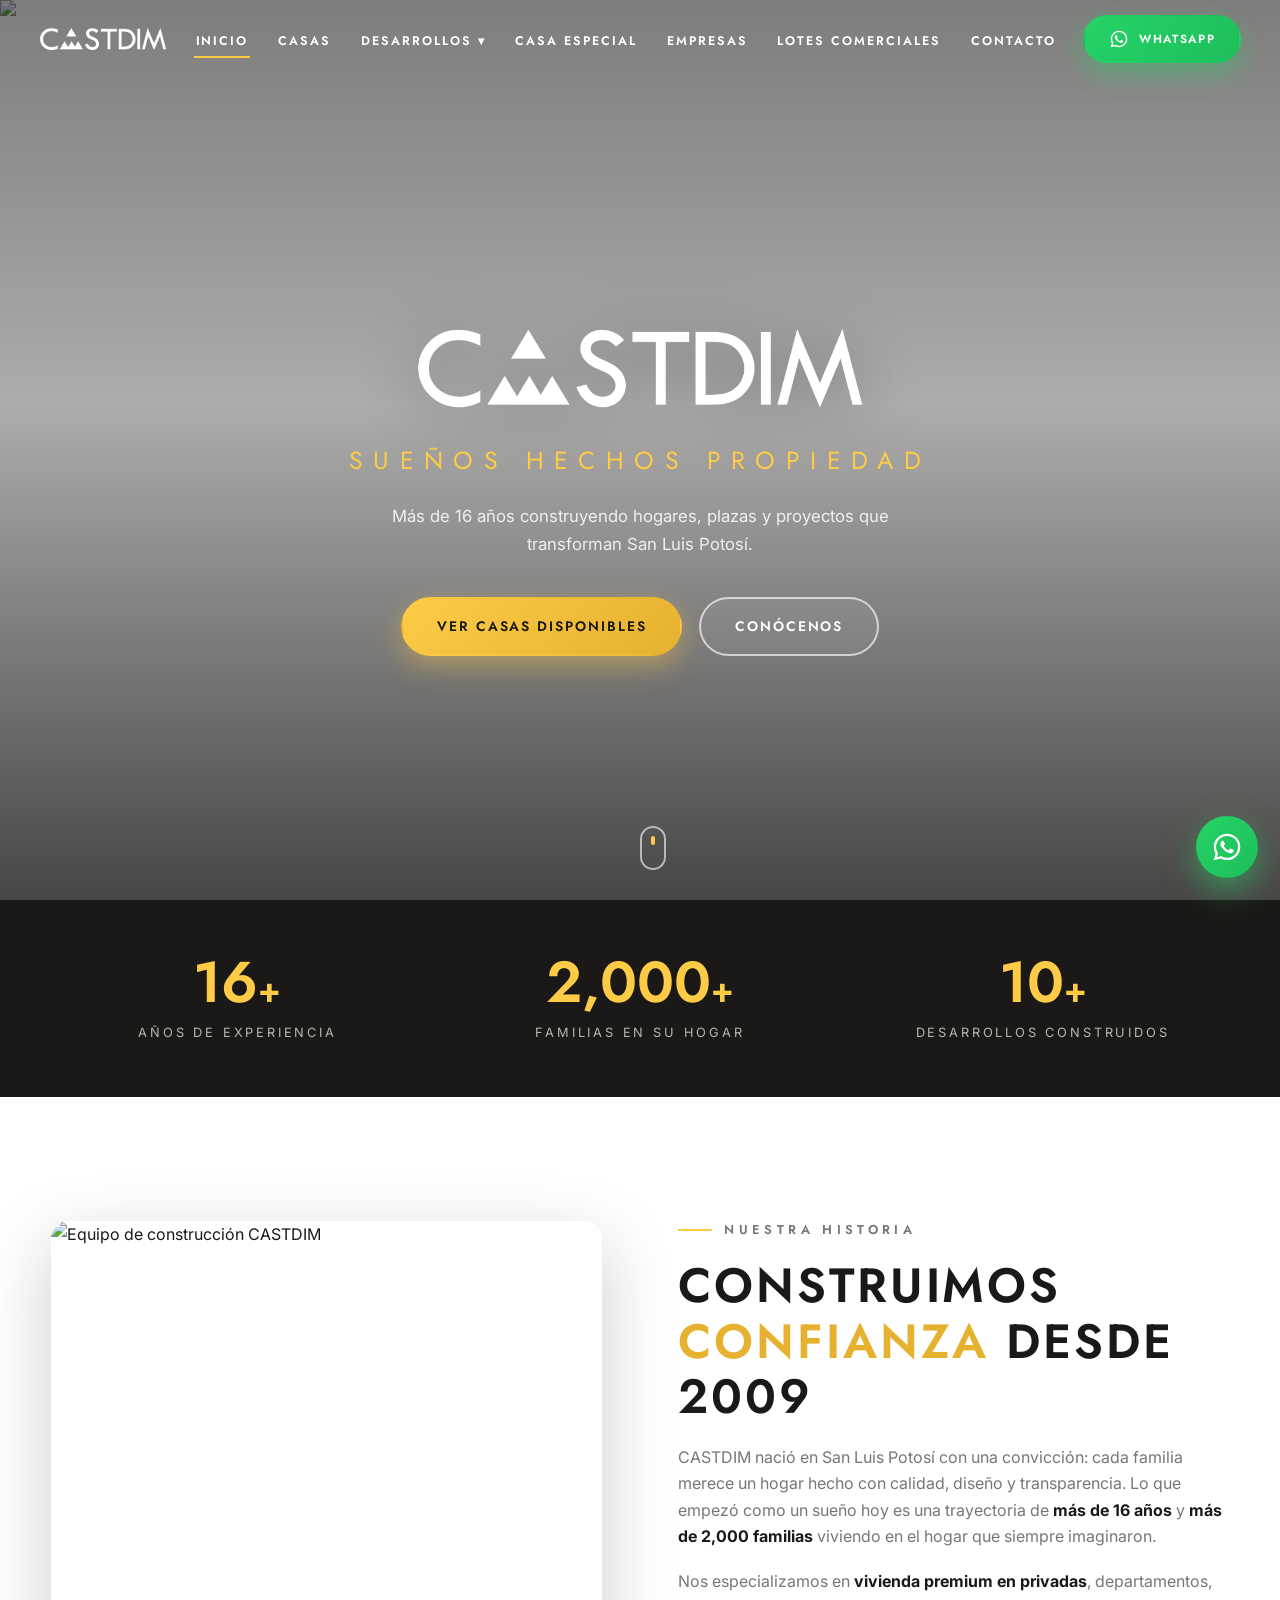
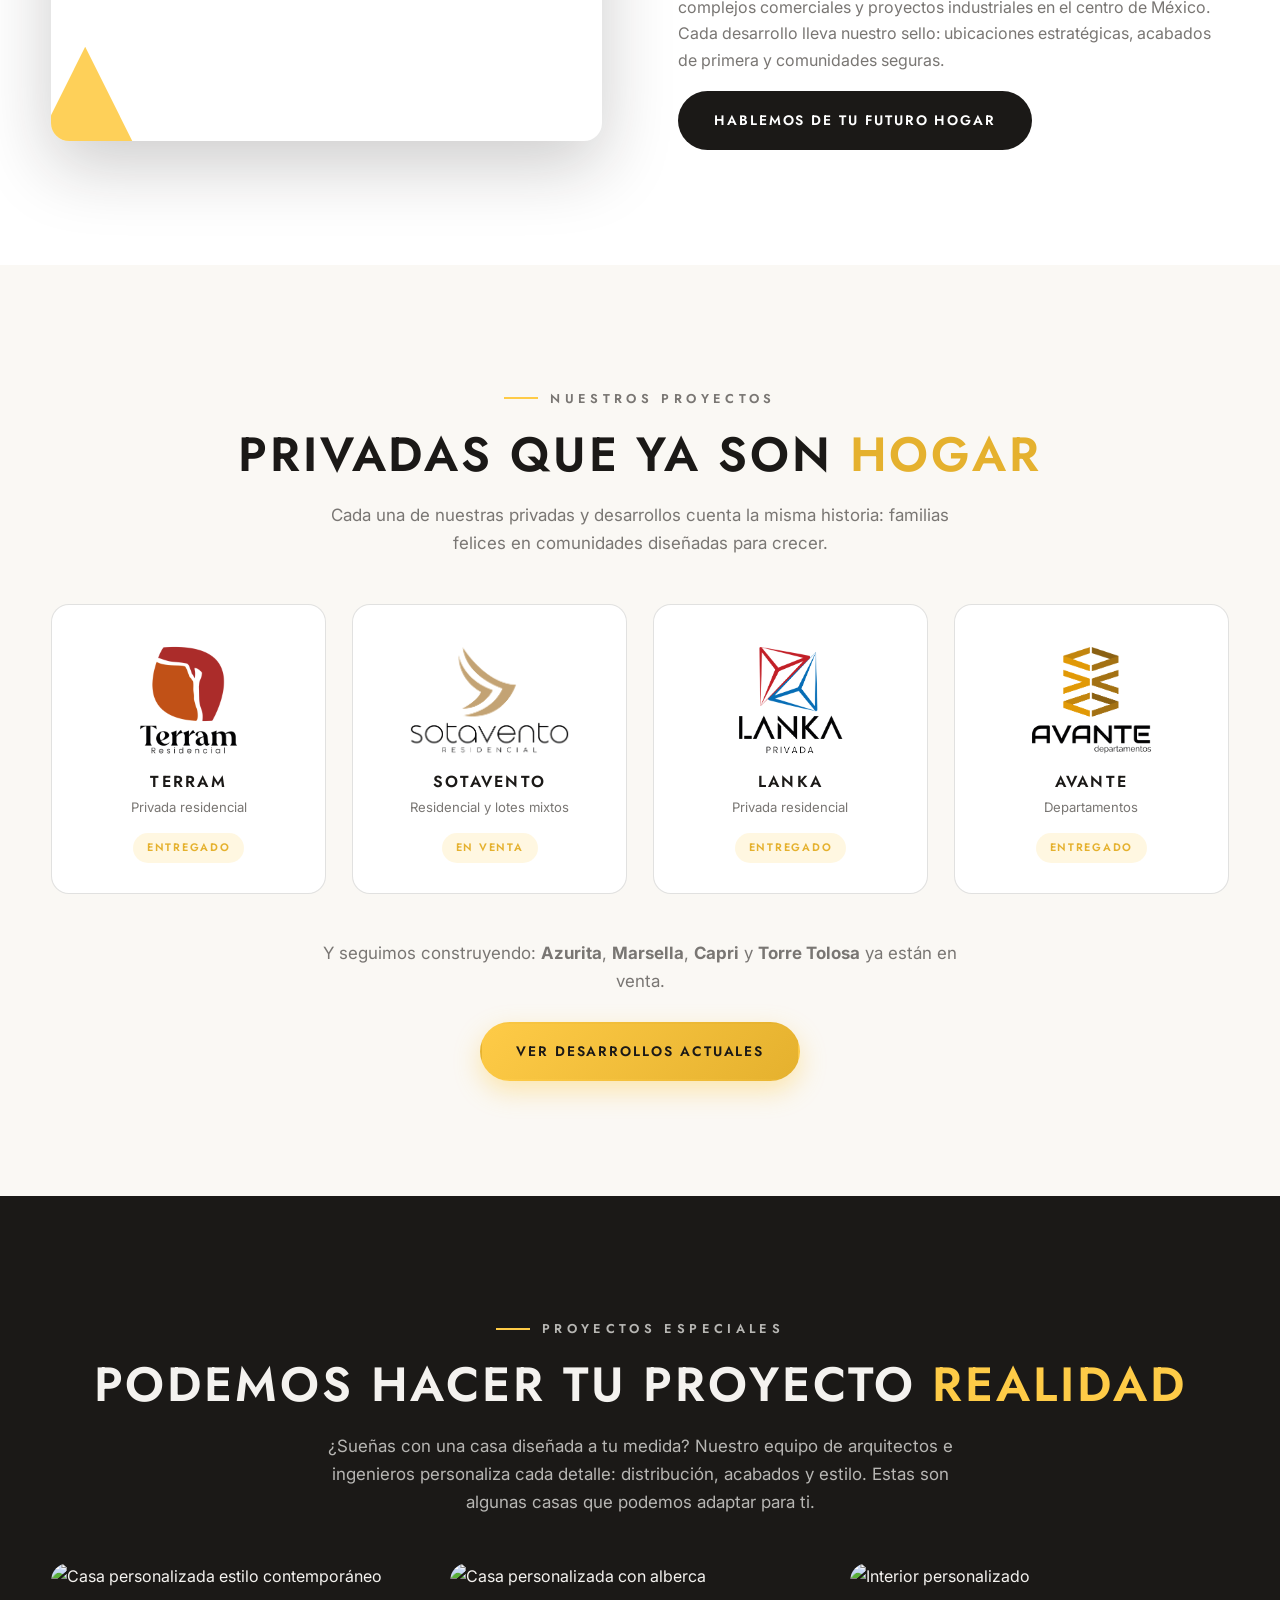
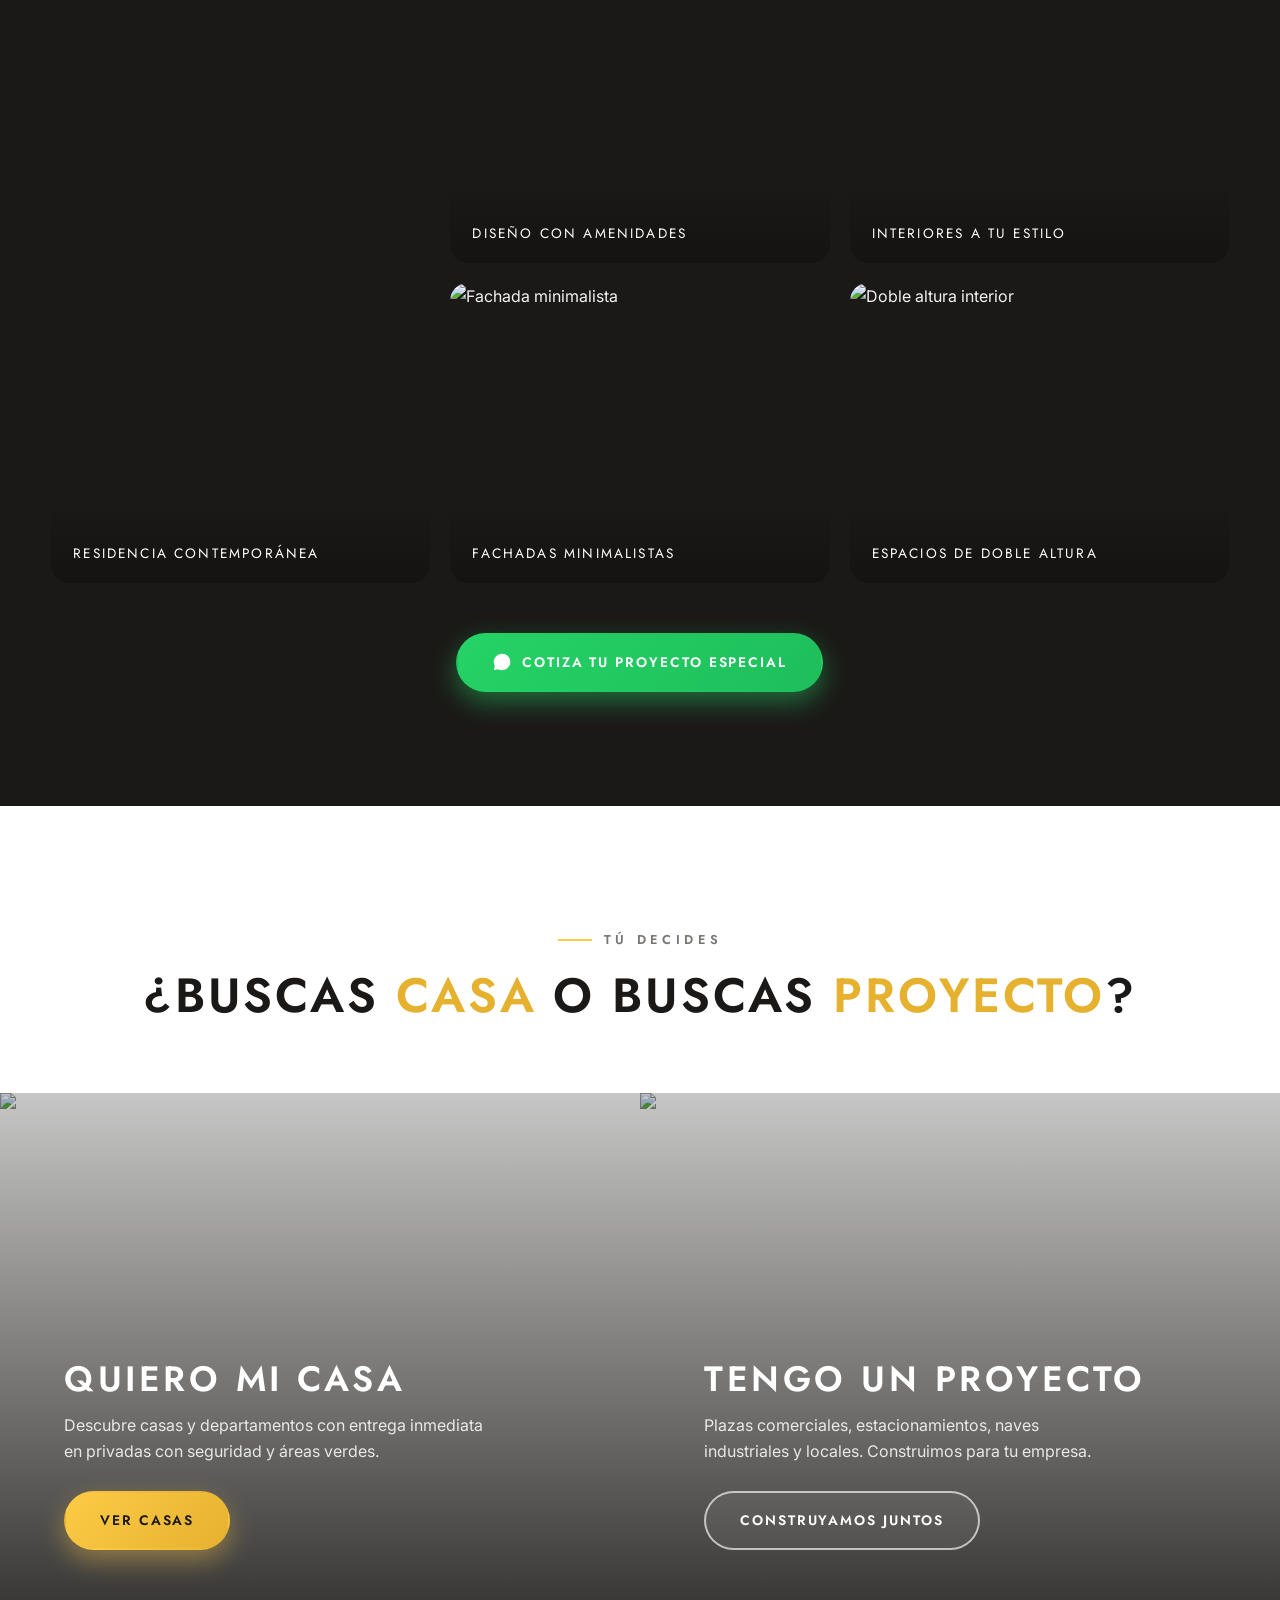
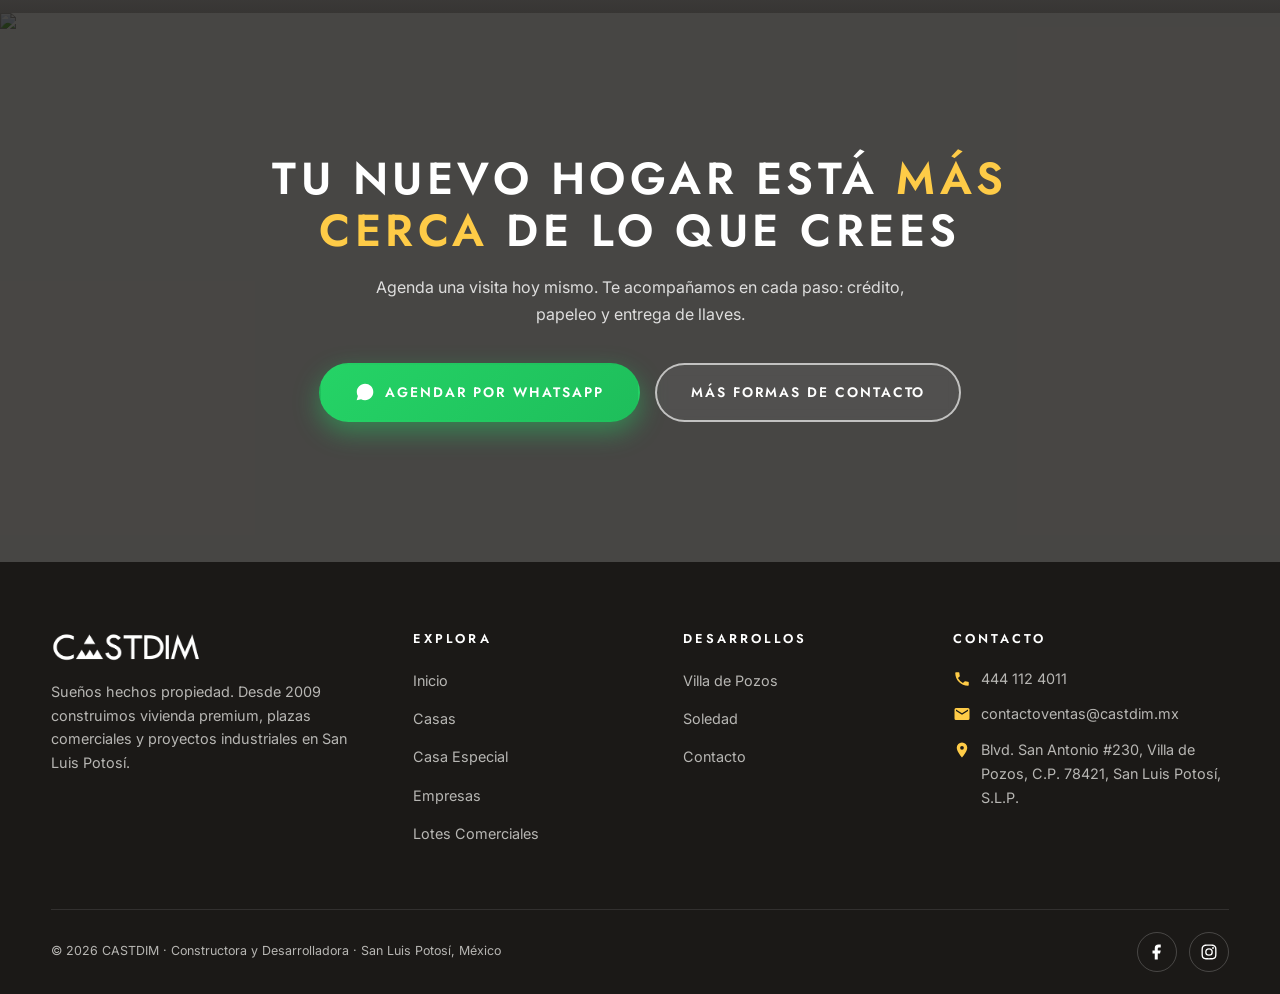
==== index.html @ ad2b8aef "Add files via upload" ====
<!DOCTYPE html>
<html lang="es">
<head>
  <meta charset="UTF-8">
  <meta name="viewport" content="width=device-width, initial-scale=1">
  <title>CASTDIM · Sueños Hechos Propiedad | Constructora en San Luis Potosí</title>
  <meta name="description" content="CASTDIM: constructora y desarrolladora en San Luis Potosí desde 2009. Casas en privada, departamentos, plazas comerciales y proyectos industriales.">
  <link rel="icon" type="image/png" href="img/castdim-icon.png">
  <link rel="preconnect" href="https://fonts.googleapis.com">
  <link rel="preconnect" href="https://fonts.gstatic.com" crossorigin>
  <link href="https://fonts.googleapis.com/css2?family=Jost:wght@400;500;600&family=Inter:wght@400;500;600&display=swap" rel="stylesheet">
  <link rel="stylesheet" href="css/style.css">
</head>
<body data-page="inicio" data-nav="overlay">
  <div id="site-header"></div>

  <!-- ============ HERO ============ -->
  <section class="hero">
    <div class="hero__media">
      <!-- Para usar un video de fondo, sustituye la imagen por:
           <video autoplay muted loop playsinline poster="img/hero.jpg"><source src="img/hero.mp4" type="video/mp4"></video> -->
      <img src="https://images.unsplash.com/photo-1600596542815-ffad4c1539a9?q=80&w=1900&auto=format&fit=crop" alt="Residencia construida por CASTDIM">
    </div>
    <div class="hero__content">
      <img class="hero__logo" src="img/castdim-logo.png" alt="CASTDIM">
      <p class="hero__tag">Sueños hechos propiedad</p>
      <p class="hero__sub">Más de 16 años construyendo hogares, plazas y proyectos que transforman San Luis Potosí.</p>
      <div class="hero__actions">
        <a class="btn btn--gold" href="casas.html">Ver casas disponibles</a>
        <a class="btn btn--ghost" href="#historia">Conócenos</a>
      </div>
    </div>
    <div class="hero__scroll" aria-hidden="true"></div>
  </section>

  <!-- ============ ESTADÍSTICAS ============ -->
  <section class="stats">
    <div class="container stats__grid">
      <div class="stat reveal">
        <div class="stat__num" data-count="16">0<span>+</span></div>
        <div class="stat__label">Años de experiencia</div>
      </div>
      <div class="stat reveal" data-delay="1">
        <div class="stat__num" data-count="2000">0<span>+</span></div>
        <div class="stat__label">Familias en su hogar</div>
      </div>
      <div class="stat reveal" data-delay="2">
        <div class="stat__num" data-count="10">0<span>+</span></div>
        <div class="stat__label">Desarrollos construidos</div>
      </div>
    </div>
  </section>

  <!-- ============ NUESTRA HISTORIA ============ -->
  <section class="section" id="historia">
    <div class="container split">
      <div class="split__media reveal reveal--left">
        <img src="https://images.unsplash.com/photo-1541888946425-d81bb19240f5?q=80&w=1400&auto=format&fit=crop" alt="Equipo de construcción CASTDIM">
      </div>
      <div class="split__body reveal reveal--right">
        <span class="kicker">Nuestra historia</span>
        <h2 class="section-title">Construimos <em>confianza</em> desde 2009</h2>
        <p>CASTDIM nació en San Luis Potosí con una convicción: cada familia merece un hogar hecho con calidad, diseño y transparencia. Lo que empezó como un sueño hoy es una trayectoria de <strong>más de 16 años</strong> y <strong>más de 2,000 familias</strong> viviendo en el hogar que siempre imaginaron.</p>
        <p>Nos especializamos en <strong>vivienda premium en privadas</strong>, departamentos, complejos comerciales y proyectos industriales en el centro de México. Cada desarrollo lleva nuestro sello: ubicaciones estratégicas, acabados de primera y comunidades seguras.</p>
        <a class="btn btn--dark" href="contacto.html">Hablemos de tu futuro hogar</a>
      </div>
    </div>
  </section>

  <!-- ============ NUESTROS PROYECTOS ============ -->
  <section class="section section--cream" id="proyectos">
    <div class="container center">
      <span class="kicker">Nuestros proyectos</span>
      <h2 class="section-title">Privadas que ya son <em>hogar</em></h2>
      <p class="section-lead">Cada una de nuestras privadas y desarrollos cuenta la misma historia: familias felices en comunidades diseñadas para crecer.</p>
      <div class="brands">
        <div class="brand-card reveal">
          <img src="img/terram.png" alt="Terram Residencial">
          <h3>Terram</h3>
          <p>Privada residencial</p>
          <span class="tag">Entregado</span>
        </div>
        <div class="brand-card reveal" data-delay="1">
          <img src="img/sotavento.png" alt="Sotavento Residencial">
          <h3>Sotavento</h3>
          <p>Residencial y lotes mixtos</p>
          <span class="tag">En venta</span>
        </div>
        <div class="brand-card reveal" data-delay="2">
          <img src="img/lanka.png" alt="Lanka Privada">
          <h3>Lanka</h3>
          <p>Privada residencial</p>
          <span class="tag">Entregado</span>
        </div>
        <div class="brand-card reveal" data-delay="3">
          <img src="img/avante.png" alt="Avante Departamentos">
          <h3>Avante</h3>
          <p>Departamentos</p>
          <span class="tag">Entregado</span>
        </div>
      </div>
      <p class="section-lead" style="margin-top:46px; margin-bottom:26px;">Y seguimos construyendo: <strong>Azurita</strong>, <strong>Marsella</strong>, <strong>Capri</strong> y <strong>Torre Tolosa</strong> ya están en venta.</p>
      <a class="btn btn--gold" href="desarrollos-pozos.html">Ver desarrollos actuales</a>
    </div>
  </section>

  <!-- ============ PODEMOS HACER TU PROYECTO REALIDAD ============ -->
  <section class="section section--dark">
    <div class="container">
      <div class="center">
        <span class="kicker">Proyectos especiales</span>
        <h2 class="section-title">Podemos hacer tu proyecto <em>realidad</em></h2>
        <p class="section-lead">¿Sueñas con una casa diseñada a tu medida? Nuestro equipo de arquitectos e ingenieros personaliza cada detalle: distribución, acabados y estilo. Estas son algunas casas que podemos adaptar para ti.</p>
      </div>
      <div class="gallery">
        <figure class="reveal">
          <img src="https://images.unsplash.com/photo-1580587771525-78b9dba3b914?q=80&w=1200&auto=format&fit=crop" alt="Casa personalizada estilo contemporáneo">
          <figcaption>Residencia contemporánea</figcaption>
        </figure>
        <figure class="reveal" data-delay="1">
          <img src="https://images.unsplash.com/photo-1512917774080-9991f1c4c750?q=80&w=1200&auto=format&fit=crop" alt="Casa personalizada con alberca">
          <figcaption>Diseño con amenidades</figcaption>
        </figure>
        <figure class="reveal" data-delay="2">
          <img src="https://images.unsplash.com/photo-1600566753086-00f18fb6b3ea?q=80&w=1200&auto=format&fit=crop" alt="Interior personalizado">
          <figcaption>Interiores a tu estilo</figcaption>
        </figure>
        <figure class="reveal" data-delay="3">
          <img src="https://images.unsplash.com/photo-1600585154526-990dced4db0d?q=80&w=1200&auto=format&fit=crop" alt="Fachada minimalista">
          <figcaption>Fachadas minimalistas</figcaption>
        </figure>
        <figure class="reveal" data-delay="4">
          <img src="https://images.unsplash.com/photo-1600607687939-ce8a6c25118c?q=80&w=1200&auto=format&fit=crop" alt="Doble altura interior">
          <figcaption>Espacios de doble altura</figcaption>
        </figure>
      </div>
      <div class="center" style="margin-top:50px;">
        <a class="btn btn--wa" data-wa="Hola CASTDIM, me interesa una casa personalizada (proyecto especial)."><svg viewBox="0 0 24 24" width="20" height="20" fill="currentColor"><path d="M12.04 2C6.58 2 2.13 6.45 2.13 11.91c0 1.75.46 3.45 1.32 4.95L2 22l5.25-1.38a9.87 9.87 0 0 0 4.79 1.22h.01c5.46 0 9.9-4.45 9.9-9.91 0-2.65-1.03-5.14-2.9-7.01A9.82 9.82 0 0 0 12.04 2z"/></svg> Cotiza tu proyecto especial</a>
      </div>
    </div>
  </section>

  <!-- ============ ¿BUSCAS CASA O BUSCAS PROYECTO? ============ -->
  <section>
    <div class="container center section" style="padding-bottom:50px;">
      <span class="kicker">Tú decides</span>
      <h2 class="section-title">¿Buscas <em>casa</em> o buscas <em>proyecto</em>?</h2>
    </div>
    <div class="choose">
      <a class="choose__panel" href="casas.html">
        <img src="https://images.unsplash.com/photo-1568605114967-8130f3a36994?q=80&w=1400&auto=format&fit=crop" alt="Casa en privada CASTDIM">
        <h3>Quiero mi casa</h3>
        <p>Descubre casas y departamentos con entrega inmediata en privadas con seguridad y áreas verdes.</p>
        <span class="btn btn--gold">Ver casas</span>
      </a>
      <a class="choose__panel" href="empresas.html">
        <img src="https://images.unsplash.com/photo-1504307651254-35680f356dfd?q=80&w=1400&auto=format&fit=crop" alt="Construcción de proyecto comercial">
        <h3>Tengo un proyecto</h3>
        <p>Plazas comerciales, estacionamientos, naves industriales y locales. Construimos para tu empresa.</p>
        <span class="btn btn--ghost">Construyamos juntos</span>
      </a>
    </div>
  </section>

  <!-- ============ CTA FINAL ============ -->
  <section class="cta-band">
    <div class="cta-band__media">
      <img src="https://images.unsplash.com/photo-1600585154340-be6161a56a0c?q=80&w=1900&auto=format&fit=crop" alt="Residencial CASTDIM">
    </div>
    <div class="container">
      <h2>Tu nuevo hogar está <em>más cerca</em> de lo que crees</h2>
      <p>Agenda una visita hoy mismo. Te acompañamos en cada paso: crédito, papeleo y entrega de llaves.</p>
      <div class="btn-row">
        <a class="btn btn--wa" data-wa="Hola CASTDIM, quiero agendar una visita a sus desarrollos."><svg viewBox="0 0 24 24" width="20" height="20" fill="currentColor"><path d="M12.04 2C6.58 2 2.13 6.45 2.13 11.91c0 1.75.46 3.45 1.32 4.95L2 22l5.25-1.38a9.87 9.87 0 0 0 4.79 1.22h.01c5.46 0 9.9-4.45 9.9-9.91 0-2.65-1.03-5.14-2.9-7.01A9.82 9.82 0 0 0 12.04 2z"/></svg> Agendar por WhatsApp</a>
        <a class="btn btn--ghost" href="contacto.html">Más formas de contacto</a>
      </div>
    </div>
  </section>

  <div id="site-footer"></div>
  <script src="js/main.js"></script>
</body>
</html>
---- css/style.css ----
/* ============================================================
   CASTDIM — Sueños hechos propiedad
   Hoja de estilos principal
   Paleta: dorado #fecb47 · plata #b7b6b3 · piedra #797673
   ============================================================ */

:root {
  --gold: #fecb47;
  --gold-dark: #e5b12e;
  --silver: #b7b6b3;
  --stone: #797673;
  --ink: #1b1917;
  --ink-soft: #2a2725;
  --paper: #ffffff;
  --cream: #faf8f4;
  --line: rgba(121, 118, 115, 0.22);
  --wa: #25d366;
  --wa-dark: #1ebe5b;
  --shadow-sm: 0 4px 14px rgba(27, 25, 23, 0.08);
  --shadow-md: 0 14px 40px rgba(27, 25, 23, 0.14);
  --shadow-lg: 0 24px 70px rgba(27, 25, 23, 0.22);
  --radius: 18px;
  --font-display: "Jost", "Segoe UI", sans-serif;
  --font-body: "Inter", "Segoe UI", sans-serif;
  --nav-h: 78px;
}

*, *::before, *::after { box-sizing: border-box; margin: 0; padding: 0; }

html { scroll-behavior: smooth; }

body {
  font-family: var(--font-body);
  color: var(--ink);
  background: var(--paper);
  line-height: 1.65;
  -webkit-font-smoothing: antialiased;
  overflow-x: hidden;
}

img { max-width: 100%; display: block; }
a { color: inherit; text-decoration: none; }
ul { list-style: none; }

h1, h2, h3, h4 {
  font-family: var(--font-display);
  font-weight: 600;
  line-height: 1.15;
  letter-spacing: 0.02em;
}

/* ---------- utilidades ---------- */
.container { width: min(1180px, 92%); margin-inline: auto; }

.section { padding: clamp(70px, 9vw, 120px) 0; }
.section--cream { background: var(--cream); }
.section--dark { background: var(--ink); color: #f4f2ef; }

.kicker {
  display: inline-flex;
  align-items: center;
  gap: 12px;
  font-family: var(--font-display);
  font-size: 0.8rem;
  font-weight: 600;
  letter-spacing: 0.34em;
  text-transform: uppercase;
  color: var(--stone);
  margin-bottom: 18px;
}
.kicker::before {
  content: "";
  width: 34px; height: 2px;
  background: var(--gold);
}
.section--dark .kicker { color: var(--silver); }

.section-title {
  font-size: clamp(1.9rem, 4.2vw, 3rem);
  text-transform: uppercase;
  letter-spacing: 0.06em;
  margin-bottom: 20px;
}
.section-title em {
  font-style: normal;
  color: var(--gold-dark);
}
.section--dark .section-title em { color: var(--gold); }

.section-lead {
  max-width: 640px;
  color: var(--stone);
  font-size: 1.06rem;
  margin-bottom: 46px;
}
.section--dark .section-lead { color: var(--silver); }

.center { text-align: center; }
.center .section-lead, .center .kicker { margin-inline: auto; }

/* ---------- botones ---------- */
.btn {
  display: inline-flex;
  align-items: center;
  justify-content: center;
  gap: 10px;
  font-family: var(--font-display);
  font-weight: 600;
  font-size: 0.86rem;
  letter-spacing: 0.14em;
  text-transform: uppercase;
  padding: 16px 34px;
  border-radius: 999px;
  border: 2px solid transparent;
  cursor: pointer;
  transition: transform 0.3s ease, box-shadow 0.3s ease, background 0.3s ease, color 0.3s ease;
  will-change: transform;
}
.btn:hover { transform: translateY(-3px); }
.btn:active { transform: translateY(-1px) scale(0.98); }

.btn--gold {
  background: linear-gradient(135deg, var(--gold), var(--gold-dark));
  color: var(--ink);
  box-shadow: 0 10px 26px rgba(254, 203, 71, 0.4);
}
.btn--gold:hover { box-shadow: 0 16px 34px rgba(254, 203, 71, 0.55); }

.btn--ghost {
  border-color: rgba(255, 255, 255, 0.65);
  color: #fff;
  background: rgba(255, 255, 255, 0.06);
  backdrop-filter: blur(6px);
}
.btn--ghost:hover { background: #fff; color: var(--ink); }

.btn--dark {
  background: var(--ink);
  color: #fff;
}
.btn--dark:hover { background: var(--ink-soft); box-shadow: var(--shadow-md); }

.btn--wa {
  background: linear-gradient(135deg, var(--wa), var(--wa-dark));
  color: #fff;
  box-shadow: 0 10px 26px rgba(37, 211, 102, 0.45);
}
.btn--wa:hover { box-shadow: 0 16px 36px rgba(37, 211, 102, 0.6); }
.btn--wa svg { width: 20px; height: 20px; fill: currentColor; }

/* ---------- navegación ---------- */
.nav {
  position: fixed;
  inset: 0 0 auto 0;
  z-index: 100;
  height: var(--nav-h);
  display: flex;
  align-items: center;
  transition: background 0.4s ease, box-shadow 0.4s ease;
}
.nav--solid {
  background: rgba(255, 255, 255, 0.94);
  backdrop-filter: blur(14px);
  box-shadow: 0 2px 24px rgba(27, 25, 23, 0.1);
}
.nav__inner {
  width: min(1280px, 94%);
  margin-inline: auto;
  display: flex;
  align-items: center;
  justify-content: space-between;
  gap: 20px;
}
.nav__logo img { height: 26px; width: auto; transition: filter 0.4s ease; }
.nav--overlay:not(.nav--solid) .nav__logo img { filter: brightness(0) invert(1); }

.nav__links {
  display: flex;
  align-items: center;
  gap: clamp(14px, 2vw, 30px);
}
.nav__links > li { position: relative; }
.nav__links a.nav__link {
  font-family: var(--font-display);
  font-size: 0.78rem;
  font-weight: 600;
  letter-spacing: 0.16em;
  text-transform: uppercase;
  color: var(--ink);
  padding: 8px 2px;
  position: relative;
  white-space: nowrap;
}
.nav--overlay:not(.nav--solid) .nav__links a.nav__link { color: #fff; }
.nav__links a.nav__link::after {
  content: "";
  position: absolute;
  left: 0; bottom: 0;
  width: 100%; height: 2px;
  background: var(--gold);
  transform: scaleX(0);
  transform-origin: left;
  transition: transform 0.3s ease;
}
.nav__links a.nav__link:hover::after,
.nav__links a.nav__link.is-active::after { transform: scaleX(1); }

/* dropdown desarrollos */
.nav__drop {
  position: absolute;
  top: calc(100% + 14px);
  left: 50%;
  transform: translate(-50%, 8px);
  min-width: 230px;
  background: #fff;
  border-radius: 14px;
  box-shadow: var(--shadow-md);
  padding: 10px;
  opacity: 0;
  visibility: hidden;
  transition: all 0.28s ease;
}
.nav__links li:hover .nav__drop,
.nav__links li:focus-within .nav__drop {
  opacity: 1;
  visibility: visible;
  transform: translate(-50%, 0);
}
.nav__drop a {
  display: block;
  padding: 12px 16px;
  border-radius: 10px;
  font-size: 0.8rem;
  font-family: var(--font-display);
  font-weight: 600;
  letter-spacing: 0.1em;
  text-transform: uppercase;
  color: var(--ink) !important;
  transition: background 0.2s ease;
}
.nav__drop a:hover { background: var(--cream); color: var(--gold-dark) !important; }

/* extras del menú móvil (ícono y mensaje): ocultos en escritorio */
.nav__menu-extra { display: none; }

.nav__cta { flex-shrink: 0; }
.nav__cta .btn { padding: 12px 24px; font-size: 0.74rem; }

/* hamburguesa */
.nav__burger {
  display: none;
  width: 44px; height: 44px;
  background: none;
  border: 0;
  cursor: pointer;
  flex-direction: column;
  align-items: center;
  justify-content: center;
  gap: 6px;
  z-index: 110;
}
.nav__burger span {
  width: 26px; height: 2.5px;
  background: var(--ink);
  border-radius: 2px;
  transition: transform 0.35s ease, opacity 0.35s ease, background 0.35s ease;
}
.nav--overlay:not(.nav--solid) .nav__burger span { background: #fff; }
body.menu-open .nav__burger span { background: var(--ink) !important; }
body.menu-open .nav__burger span:nth-child(1) { transform: translateY(8.5px) rotate(45deg); }
body.menu-open .nav__burger span:nth-child(2) { opacity: 0; }
body.menu-open .nav__burger span:nth-child(3) { transform: translateY(-8.5px) rotate(-45deg); }

/* ---------- hero ---------- */
.hero {
  position: relative;
  min-height: 100svh;
  display: flex;
  align-items: center;
  justify-content: center;
  text-align: center;
  color: #fff;
  overflow: hidden;
  isolation: isolate;
}
.hero__media {
  position: absolute;
  inset: 0;
  z-index: -2;
}
.hero__media img, .hero__media video {
  width: 100%; height: 100%;
  object-fit: cover;
  animation: heroZoom 18s ease-out forwards;
}
@keyframes heroZoom {
  from { transform: scale(1.12); }
  to { transform: scale(1); }
}
.hero::after {
  content: "";
  position: absolute;
  inset: 0;
  z-index: -1;
  background: linear-gradient(180deg, rgba(20, 18, 16, 0.55) 0%, rgba(20, 18, 16, 0.35) 45%, rgba(20, 18, 16, 0.78) 100%);
}
.hero__content { width: min(860px, 92%); padding-top: var(--nav-h); }
.hero__logo {
  height: clamp(52px, 8vw, 92px);
  width: auto;
  margin: 0 auto 26px;
  filter: brightness(0) invert(1) drop-shadow(0 6px 30px rgba(0,0,0,0.35));
  opacity: 0;
  animation: riseIn 1.1s ease 0.2s forwards;
}
.hero__tag {
  font-family: var(--font-display);
  font-weight: 400;
  font-size: clamp(1.05rem, 2.4vw, 1.55rem);
  letter-spacing: 0.42em;
  text-transform: uppercase;
  color: var(--gold);
  opacity: 0;
  animation: riseIn 1.1s ease 0.55s forwards;
}
.hero__sub {
  margin: 22px auto 38px;
  max-width: 560px;
  color: rgba(255, 255, 255, 0.86);
  font-size: 1.05rem;
  opacity: 0;
  animation: riseIn 1.1s ease 0.85s forwards;
}
.hero__actions {
  display: flex;
  gap: 16px;
  justify-content: center;
  flex-wrap: wrap;
  opacity: 0;
  animation: riseIn 1.1s ease 1.1s forwards;
}
@keyframes riseIn {
  from { opacity: 0; transform: translateY(34px); }
  to { opacity: 1; transform: translateY(0); }
}
.hero__scroll {
  position: absolute;
  bottom: 30px; left: 50%;
  transform: translateX(-50%);
  width: 26px; height: 44px;
  border: 2px solid rgba(255, 255, 255, 0.6);
  border-radius: 20px;
  opacity: 0;
  animation: riseIn 1s ease 1.6s forwards;
}
.hero__scroll::before {
  content: "";
  position: absolute;
  top: 8px; left: 50%;
  width: 4px; height: 9px;
  margin-left: -2px;
  border-radius: 4px;
  background: var(--gold);
  animation: scrollDot 1.8s ease-in-out infinite;
}
@keyframes scrollDot {
  0% { transform: translateY(0); opacity: 1; }
  70% { transform: translateY(14px); opacity: 0; }
  100% { transform: translateY(0); opacity: 0; }
}

/* hero interior (páginas secundarias) */
.page-hero {
  position: relative;
  min-height: clamp(380px, 52vh, 520px);
  display: flex;
  align-items: flex-end;
  color: #fff;
  isolation: isolate;
  padding-bottom: 60px;
}
.page-hero__media { position: absolute; inset: 0; z-index: -2; }
.page-hero__media img { width: 100%; height: 100%; object-fit: cover; }
.page-hero::after {
  content: "";
  position: absolute; inset: 0; z-index: -1;
  background: linear-gradient(180deg, rgba(20,18,16,0.5), rgba(20,18,16,0.82));
}
.page-hero h1 {
  font-size: clamp(2rem, 5vw, 3.4rem);
  text-transform: uppercase;
  letter-spacing: 0.08em;
}
.page-hero p { color: rgba(255,255,255,0.85); max-width: 620px; margin-top: 12px; }
.page-hero .kicker { color: var(--gold); }
.page-hero .kicker::before { background: var(--gold); }

/* ---------- franja de estadísticas ---------- */
.stats {
  background: var(--ink);
  color: #fff;
  padding: 54px 0;
}
.stats__grid {
  display: grid;
  grid-template-columns: repeat(3, 1fr);
  gap: 30px;
  text-align: center;
}
.stat__num {
  font-family: var(--font-display);
  font-size: clamp(2.4rem, 5vw, 3.6rem);
  font-weight: 600;
  color: var(--gold);
  line-height: 1;
}
.stat__num span { font-size: 0.6em; }
.stat__label {
  margin-top: 10px;
  font-size: 0.8rem;
  letter-spacing: 0.22em;
  text-transform: uppercase;
  color: var(--silver);
}

/* ---------- historia ---------- */
.split {
  display: grid;
  grid-template-columns: 1fr 1fr;
  gap: clamp(36px, 6vw, 80px);
  align-items: center;
}
.split__media {
  position: relative;
  border-radius: var(--radius);
  overflow: hidden;
  box-shadow: var(--shadow-lg);
}
.split__media img {
  width: 100%;
  height: clamp(340px, 46vw, 520px);
  object-fit: cover;
  transition: transform 0.8s ease;
}
.split__media:hover img { transform: scale(1.05); }
.split__media::after {
  content: "";
  position: absolute;
  inset: auto auto -26px -26px;
  width: 120px; height: 120px;
  background: var(--gold);
  clip-path: polygon(50% 0, 100% 100%, 0 100%);
  opacity: 0.9;
}
.split__body p { color: var(--stone); margin-bottom: 18px; }
.split__body strong { color: var(--ink); }

/* ---------- proyectos (logos privadas) ---------- */
.brands {
  display: grid;
  grid-template-columns: repeat(4, 1fr);
  gap: 26px;
}
.brand-card {
  background: #fff;
  border: 1px solid var(--line);
  border-radius: var(--radius);
  padding: 40px 26px 30px;
  text-align: center;
  transition: transform 0.4s ease, box-shadow 0.4s ease, border-color 0.4s ease;
}
.brand-card:hover {
  transform: translateY(-10px);
  box-shadow: var(--shadow-md);
  border-color: var(--gold);
}
.brand-card img {
  height: 110px;
  width: auto;
  margin: 0 auto 18px;
  object-fit: contain;
}
.brand-card h3 { font-size: 1rem; letter-spacing: 0.14em; text-transform: uppercase; }
.brand-card p { font-size: 0.82rem; color: var(--stone); margin-top: 6px; }
.brand-card .tag {
  display: inline-block;
  margin-top: 14px;
  font-size: 0.68rem;
  font-family: var(--font-display);
  font-weight: 600;
  letter-spacing: 0.16em;
  text-transform: uppercase;
  color: var(--gold-dark);
  background: rgba(254, 203, 71, 0.16);
  border-radius: 999px;
  padding: 6px 14px;
}

/* ---------- tarjetas de propiedades ---------- */
.cards {
  display: grid;
  grid-template-columns: repeat(auto-fit, minmax(300px, 1fr));
  gap: 30px;
}
.card {
  background: #fff;
  border-radius: var(--radius);
  overflow: hidden;
  box-shadow: var(--shadow-sm);
  display: flex;
  flex-direction: column;
  transition: transform 0.45s ease, box-shadow 0.45s ease;
}
.card:hover { transform: translateY(-10px); box-shadow: var(--shadow-lg); }
.card__media {
  position: relative;
  height: 250px;
  overflow: hidden;
}
.card__media img {
  width: 100%; height: 100%;
  object-fit: cover;
  transition: transform 0.7s ease;
}
.card:hover .card__media img { transform: scale(1.09); }
.card__badge {
  position: absolute;
  top: 16px; left: 16px;
  background: var(--gold);
  color: var(--ink);
  font-family: var(--font-display);
  font-size: 0.68rem;
  font-weight: 600;
  letter-spacing: 0.14em;
  text-transform: uppercase;
  padding: 8px 16px;
  border-radius: 999px;
  box-shadow: 0 6px 18px rgba(0,0,0,0.25);
}
.card__badge--dark { background: var(--ink); color: var(--gold); }
.card__body { padding: 28px 26px 30px; display: flex; flex-direction: column; flex: 1; }
.card__body h3 {
  font-size: 1.3rem;
  text-transform: uppercase;
  letter-spacing: 0.08em;
}
.card__loc {
  font-size: 0.82rem;
  color: var(--stone);
  margin: 4px 0 16px;
  display: flex;
  align-items: center;
  gap: 6px;
}
.card__specs {
  display: flex;
  flex-wrap: wrap;
  gap: 10px 18px;
  padding: 14px 0;
  border-top: 1px solid var(--line);
  border-bottom: 1px solid var(--line);
  font-size: 0.84rem;
  color: var(--ink-soft);
}
.card__specs span { display: inline-flex; align-items: center; gap: 7px; }
.card__specs svg { width: 17px; height: 17px; fill: var(--gold-dark); flex-shrink: 0; }
.card__price {
  margin: 18px 0 6px;
  font-family: var(--font-display);
  font-size: 1.55rem;
  font-weight: 600;
}
.card__price s {
  font-size: 0.62em;
  color: var(--stone);
  font-weight: 400;
  margin-right: 10px;
}
.card__body .btn { margin-top: auto; width: 100%; }
.card__body p.card__desc { color: var(--stone); font-size: 0.92rem; margin-bottom: 18px; }

/* ---------- CTA split (¿buscas casa o proyecto?) ---------- */
.choose {
  display: grid;
  grid-template-columns: 1fr 1fr;
  min-height: 520px;
}
.choose__panel {
  position: relative;
  display: flex;
  flex-direction: column;
  justify-content: flex-end;
  padding: clamp(36px, 5vw, 64px);
  color: #fff;
  isolation: isolate;
  overflow: hidden;
}
.choose__panel img {
  position: absolute; inset: 0;
  width: 100%; height: 100%;
  object-fit: cover;
  z-index: -2;
  transition: transform 0.9s ease;
}
.choose__panel::after {
  content: "";
  position: absolute; inset: 0; z-index: -1;
  background: linear-gradient(180deg, rgba(20,18,16,0.24), rgba(20,18,16,0.85));
  transition: background 0.5s ease;
}
.choose__panel:hover img { transform: scale(1.06); }
.choose__panel h3 {
  font-size: clamp(1.5rem, 3vw, 2.2rem);
  text-transform: uppercase;
  letter-spacing: 0.1em;
  margin-bottom: 12px;
}
.choose__panel p { color: rgba(255,255,255,0.85); max-width: 420px; margin-bottom: 26px; }
.choose__panel .btn { align-self: flex-start; }

/* ---------- proceso (casa especial / empresas) ---------- */
.steps {
  display: grid;
  grid-template-columns: repeat(4, 1fr);
  gap: 26px;
  counter-reset: step;
}
.step {
  position: relative;
  background: #fff;
  border-radius: var(--radius);
  border: 1px solid var(--line);
  padding: 46px 26px 32px;
  transition: transform 0.4s ease, box-shadow 0.4s ease;
}
.step:hover { transform: translateY(-8px); box-shadow: var(--shadow-md); }
.step::before {
  counter-increment: step;
  content: counter(step, decimal-leading-zero);
  position: absolute;
  top: -22px; left: 24px;
  font-family: var(--font-display);
  font-size: 1.2rem;
  font-weight: 600;
  color: var(--ink);
  background: var(--gold);
  width: 46px; height: 46px;
  border-radius: 50%;
  display: grid;
  place-items: center;
  box-shadow: 0 8px 20px rgba(254,203,71,0.5);
}
.step h3 { font-size: 1.02rem; text-transform: uppercase; letter-spacing: 0.1em; margin-bottom: 10px; }
.step p { font-size: 0.9rem; color: var(--stone); }

.section--dark .step { background: var(--ink-soft); border-color: rgba(255,255,255,0.08); }
.section--dark .step h3 { color: #fff; }
.section--dark .step p { color: var(--silver); }

/* ---------- galería ---------- */
.gallery {
  display: grid;
  grid-template-columns: repeat(3, 1fr);
  gap: 20px;
}
.gallery figure {
  position: relative;
  border-radius: var(--radius);
  overflow: hidden;
  height: 300px;
}
.gallery figure:nth-child(1) { grid-row: span 2; height: 620px; }
.gallery img {
  width: 100%; height: 100%;
  object-fit: cover;
  transition: transform 0.7s ease;
}
.gallery figure:hover img { transform: scale(1.08); }
.gallery figcaption {
  position: absolute;
  inset: auto 0 0 0;
  padding: 40px 22px 18px;
  background: linear-gradient(transparent, rgba(20,18,16,0.85));
  color: #fff;
  font-family: var(--font-display);
  font-size: 0.85rem;
  letter-spacing: 0.16em;
  text-transform: uppercase;
}

/* ---------- banda CTA ---------- */
.cta-band {
  position: relative;
  isolation: isolate;
  color: #fff;
  text-align: center;
  padding: clamp(80px, 11vw, 140px) 0;
}
.cta-band__media { position: absolute; inset: 0; z-index: -2; }
.cta-band__media img { width: 100%; height: 100%; object-fit: cover; }
.cta-band::after {
  content: "";
  position: absolute; inset: 0; z-index: -1;
  background: rgba(20, 18, 16, 0.78);
}
.cta-band h2 {
  font-size: clamp(1.8rem, 4vw, 2.8rem);
  text-transform: uppercase;
  letter-spacing: 0.1em;
  max-width: 780px;
  margin: 0 auto 18px;
}
.cta-band h2 em { font-style: normal; color: var(--gold); }
.cta-band p { color: rgba(255,255,255,0.82); max-width: 560px; margin: 0 auto 36px; }
.cta-band .btn-row { display: flex; gap: 16px; justify-content: center; flex-wrap: wrap; }

/* ---------- listas de beneficios ---------- */
.perks {
  display: grid;
  grid-template-columns: repeat(auto-fit, minmax(240px, 1fr));
  gap: 22px;
}
.perk {
  display: flex;
  gap: 16px;
  align-items: flex-start;
  background: #fff;
  border: 1px solid var(--line);
  border-radius: 14px;
  padding: 22px;
  transition: transform 0.35s ease, box-shadow 0.35s ease;
}
.perk:hover { transform: translateY(-5px); box-shadow: var(--shadow-sm); }
.perk__icon {
  flex-shrink: 0;
  width: 46px; height: 46px;
  border-radius: 12px;
  background: rgba(254, 203, 71, 0.18);
  display: grid;
  place-items: center;
}
.perk__icon svg { width: 22px; height: 22px; fill: var(--gold-dark); }
.perk h3 { font-size: 0.95rem; text-transform: uppercase; letter-spacing: 0.08em; margin-bottom: 4px; }
.perk p { font-size: 0.86rem; color: var(--stone); }

/* ---------- contacto ---------- */
.contact-grid {
  display: grid;
  grid-template-columns: 1fr 1.15fr;
  gap: clamp(36px, 5vw, 70px);
  align-items: start;
}
.contact-item {
  display: flex;
  gap: 18px;
  align-items: flex-start;
  padding: 20px 0;
  border-bottom: 1px solid var(--line);
}
.contact-item:last-of-type { border-bottom: 0; }
.contact-item .perk__icon { background: rgba(254, 203, 71, 0.2); }
.contact-item h3 { font-size: 0.8rem; letter-spacing: 0.2em; text-transform: uppercase; color: var(--stone); margin-bottom: 4px; }
.contact-item a, .contact-item p { font-size: 1.02rem; font-weight: 500; color: var(--ink); }
.contact-item a:hover { color: var(--gold-dark); }

.form {
  background: #fff;
  border-radius: var(--radius);
  box-shadow: var(--shadow-md);
  padding: clamp(28px, 4vw, 46px);
}
.form h3 { text-transform: uppercase; letter-spacing: 0.1em; margin-bottom: 8px; }
.form > p { color: var(--stone); font-size: 0.92rem; margin-bottom: 26px; }
.form label {
  display: block;
  font-family: var(--font-display);
  font-size: 0.72rem;
  font-weight: 600;
  letter-spacing: 0.18em;
  text-transform: uppercase;
  color: var(--stone);
  margin: 18px 0 8px;
}
.form input, .form select, .form textarea {
  width: 100%;
  font-family: var(--font-body);
  font-size: 0.98rem;
  color: var(--ink);
  background: var(--cream);
  border: 1.5px solid transparent;
  border-radius: 12px;
  padding: 14px 16px;
  outline: none;
  transition: border-color 0.25s ease, background 0.25s ease;
}
.form input:focus, .form select:focus, .form textarea:focus {
  border-color: var(--gold);
  background: #fff;
}
.form textarea { min-height: 120px; resize: vertical; }
.form .btn { width: 100%; margin-top: 26px; }

.map-wrap {
  border-radius: var(--radius);
  overflow: hidden;
  box-shadow: var(--shadow-md);
  height: 420px;
}
.map-wrap iframe { width: 100%; height: 100%; border: 0; }

/* ---------- footer ---------- */
.footer {
  background: var(--ink);
  color: var(--silver);
  padding: 70px 0 0;
}
.footer__grid {
  display: grid;
  grid-template-columns: 1.4fr 1fr 1fr 1.2fr;
  gap: 40px;
  padding-bottom: 50px;
}
.footer__brand img { height: 30px; width: auto; filter: brightness(0) invert(1); margin-bottom: 18px; }
.footer__brand p { font-size: 0.9rem; max-width: 300px; }
.footer h4 {
  color: #fff;
  font-size: 0.8rem;
  letter-spacing: 0.24em;
  text-transform: uppercase;
  margin-bottom: 20px;
}
.footer ul li { margin-bottom: 12px; }
.footer ul a {
  font-size: 0.9rem;
  transition: color 0.25s ease, padding-left 0.25s ease;
}
.footer ul a:hover { color: var(--gold); padding-left: 6px; }
.footer__contact li {
  display: flex;
  gap: 10px;
  font-size: 0.9rem;
  margin-bottom: 14px;
}
.footer__contact svg { width: 18px; height: 18px; fill: var(--gold); flex-shrink: 0; margin-top: 3px; }
.footer__bottom {
  border-top: 1px solid rgba(255,255,255,0.1);
  padding: 22px 0;
  display: flex;
  justify-content: space-between;
  align-items: center;
  gap: 14px;
  flex-wrap: wrap;
  font-size: 0.78rem;
}
.footer__social { display: flex; gap: 12px; }
.footer__social a {
  width: 40px; height: 40px;
  border-radius: 50%;
  border: 1px solid rgba(255,255,255,0.2);
  display: grid;
  place-items: center;
  transition: background 0.3s ease, border-color 0.3s ease, transform 0.3s ease;
}
.footer__social a:hover { background: var(--gold); border-color: var(--gold); transform: translateY(-4px); }
.footer__social svg { width: 18px; height: 18px; fill: #fff; transition: fill 0.3s ease; }
.footer__social a:hover svg { fill: var(--ink); }

/* ---------- botón flotante WhatsApp ---------- */
.wa-float {
  position: fixed;
  right: 22px; bottom: 22px;
  z-index: 90;
  width: 62px; height: 62px;
  border-radius: 50%;
  background: linear-gradient(135deg, var(--wa), var(--wa-dark));
  display: grid;
  place-items: center;
  box-shadow: 0 12px 30px rgba(37, 211, 102, 0.5);
  transition: transform 0.3s ease;
  animation: waPulse 2.6s ease-out infinite;
}
.wa-float:hover { transform: scale(1.1) rotate(8deg); }
.wa-float svg { width: 32px; height: 32px; fill: #fff; }
@keyframes waPulse {
  0% { box-shadow: 0 12px 30px rgba(37,211,102,0.5), 0 0 0 0 rgba(37,211,102,0.45); }
  70% { box-shadow: 0 12px 30px rgba(37,211,102,0.5), 0 0 0 22px rgba(37,211,102,0); }
  100% { box-shadow: 0 12px 30px rgba(37,211,102,0.5), 0 0 0 0 rgba(37,211,102,0); }
}

/* ---------- animaciones de scroll ---------- */
.reveal {
  opacity: 0;
  transform: translateY(44px);
  transition: opacity 0.9s cubic-bezier(0.16, 1, 0.3, 1), transform 0.9s cubic-bezier(0.16, 1, 0.3, 1);
}
.reveal--left { transform: translateX(-54px); }
.reveal--right { transform: translateX(54px); }
.reveal.is-visible { opacity: 1; transform: none; }
.reveal[data-delay="1"] { transition-delay: 0.12s; }
.reveal[data-delay="2"] { transition-delay: 0.24s; }
.reveal[data-delay="3"] { transition-delay: 0.36s; }
.reveal[data-delay="4"] { transition-delay: 0.48s; }

/* placeholder para imágenes rotas */
img.img-fallback {
  background: linear-gradient(135deg, var(--silver), var(--stone));
  object-fit: cover;
}

/* ---------- responsive ---------- */
@media (max-width: 1024px) {
  .brands { grid-template-columns: repeat(2, 1fr); }
  .steps { grid-template-columns: repeat(2, 1fr); gap: 34px 22px; }
  .footer__grid { grid-template-columns: 1fr 1fr; }
}

@media (max-width: 880px) {
  :root { --nav-h: 68px; }

  /* backdrop-filter convierte al nav en contenedor de elementos fixed
     y rompe el menú de pantalla completa: en móvil se desactiva */
  .nav--solid {
    backdrop-filter: none;
    -webkit-backdrop-filter: none;
    background: rgba(255, 255, 255, 0.98);
  }

  .nav__cta { display: none; }
  .nav__burger { display: flex; }
  .nav__links {
    position: fixed;
    inset: 0;
    background: rgba(255, 255, 255, 0.98);
    backdrop-filter: blur(18px);
    flex-direction: column;
    justify-content: center;
    gap: 8px;
    opacity: 0;
    visibility: hidden;
    transition: opacity 0.4s ease;
    z-index: 105;
  }
  body.menu-open .nav__links { opacity: 1; visibility: visible; }
  .nav__links a.nav__link {
    color: var(--ink) !important;
    font-size: 1.05rem;
    padding: 12px 20px;
  }
  .nav__links > li {
    opacity: 0;
    transform: translateY(18px);
    transition: opacity 0.4s ease, transform 0.4s ease;
  }
  body.menu-open .nav__links > li { opacity: 1; transform: none; }
  body.menu-open .nav__links > li:nth-child(1) { transition-delay: 0.05s; }
  body.menu-open .nav__links > li:nth-child(2) { transition-delay: 0.08s; }
  body.menu-open .nav__links > li:nth-child(3) { transition-delay: 0.13s; }
  body.menu-open .nav__links > li:nth-child(4) { transition-delay: 0.18s; }
  body.menu-open .nav__links > li:nth-child(5) { transition-delay: 0.23s; }
  body.menu-open .nav__links > li:nth-child(6) { transition-delay: 0.28s; }
  body.menu-open .nav__links > li:nth-child(7) { transition-delay: 0.33s; }
  body.menu-open .nav__links > li:nth-child(8) { transition-delay: 0.38s; }
  body.menu-open .nav__links > li:nth-child(9) { transition-delay: 0.43s; }
  body.menu-open .nav__links > li:nth-child(10) { transition-delay: 0.48s; }

  /* extras del menú móvil */
  .nav__menu-extra { display: block; }
  .nav__links > li.nav__menu-msg-wrap {
    position: absolute;
    top: 88px;
    left: 0;
    right: 0;
    text-align: center;
    pointer-events: none;
  }
  .nav__menu-msg {
    display: inline-flex;
    align-items: center;
    gap: 12px;
    font-family: var(--font-display);
    font-size: 0.72rem;
    font-weight: 600;
    letter-spacing: 0.3em;
    text-transform: uppercase;
    color: var(--stone);
  }
  .nav__menu-msg::before,
  .nav__menu-msg::after {
    content: "";
    width: 26px;
    height: 2px;
    background: var(--gold);
  }
  .nav__menu-icon-wrap { margin-bottom: 10px; }
  .nav__menu-icon {
    height: 56px;
    width: auto;
    margin: 0 auto;
  }
  .nav__drop {
    position: static;
    transform: none;
    opacity: 1;
    visibility: visible;
    box-shadow: none;
    background: transparent;
    min-width: 0;
    padding: 0;
    text-align: center;
  }
  .nav__drop a { font-size: 0.82rem; color: var(--stone) !important; padding: 8px; }
  body.menu-open { overflow: hidden; }

  .split { grid-template-columns: 1fr; }
  .choose { grid-template-columns: 1fr; }
  .choose__panel { min-height: 380px; }
  .contact-grid { grid-template-columns: 1fr; }
  .gallery { grid-template-columns: 1fr 1fr; }
  .gallery figure:nth-child(1) { grid-row: auto; height: 300px; grid-column: span 2; }
}

@media (max-width: 560px) {
  .stats__grid { grid-template-columns: 1fr; gap: 34px; }
  .brands { grid-template-columns: 1fr; }
  .steps { grid-template-columns: 1fr; gap: 36px; }
  .gallery { grid-template-columns: 1fr; }
  .gallery figure:nth-child(1) { grid-column: auto; }
  .footer__grid { grid-template-columns: 1fr; gap: 34px; }
  .btn { width: 100%; }
  .hero__actions .btn, .cta-band .btn-row .btn { width: min(320px, 100%); }
  .wa-float { width: 56px; height: 56px; right: 16px; bottom: 16px; }
}

/* reduce motion */
@media (prefers-reduced-motion: reduce) {
  *, *::before, *::after {
    animation-duration: 0.01ms !important;
    animation-iteration-count: 1 !important;
    transition-duration: 0.01ms !important;
  }
  html { scroll-behavior: auto; }
  .reveal { opacity: 1; transform: none; }
}
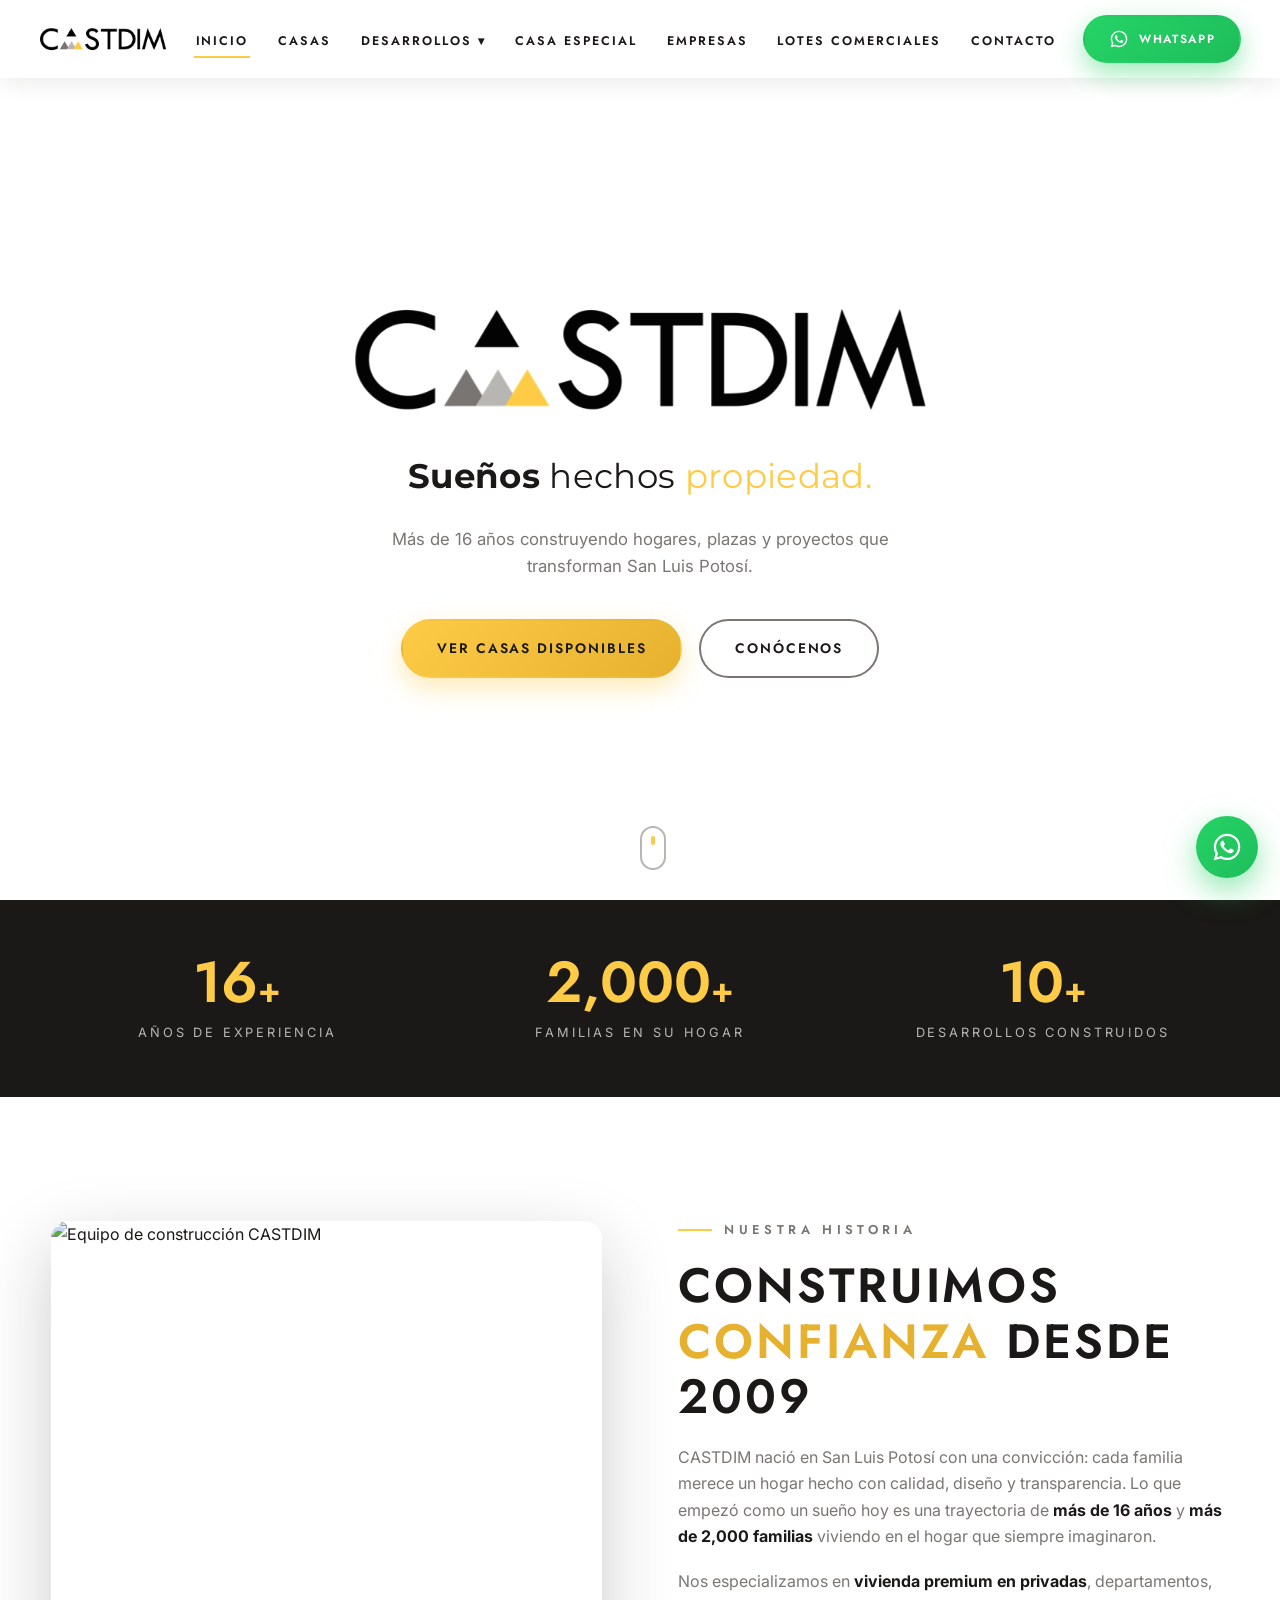
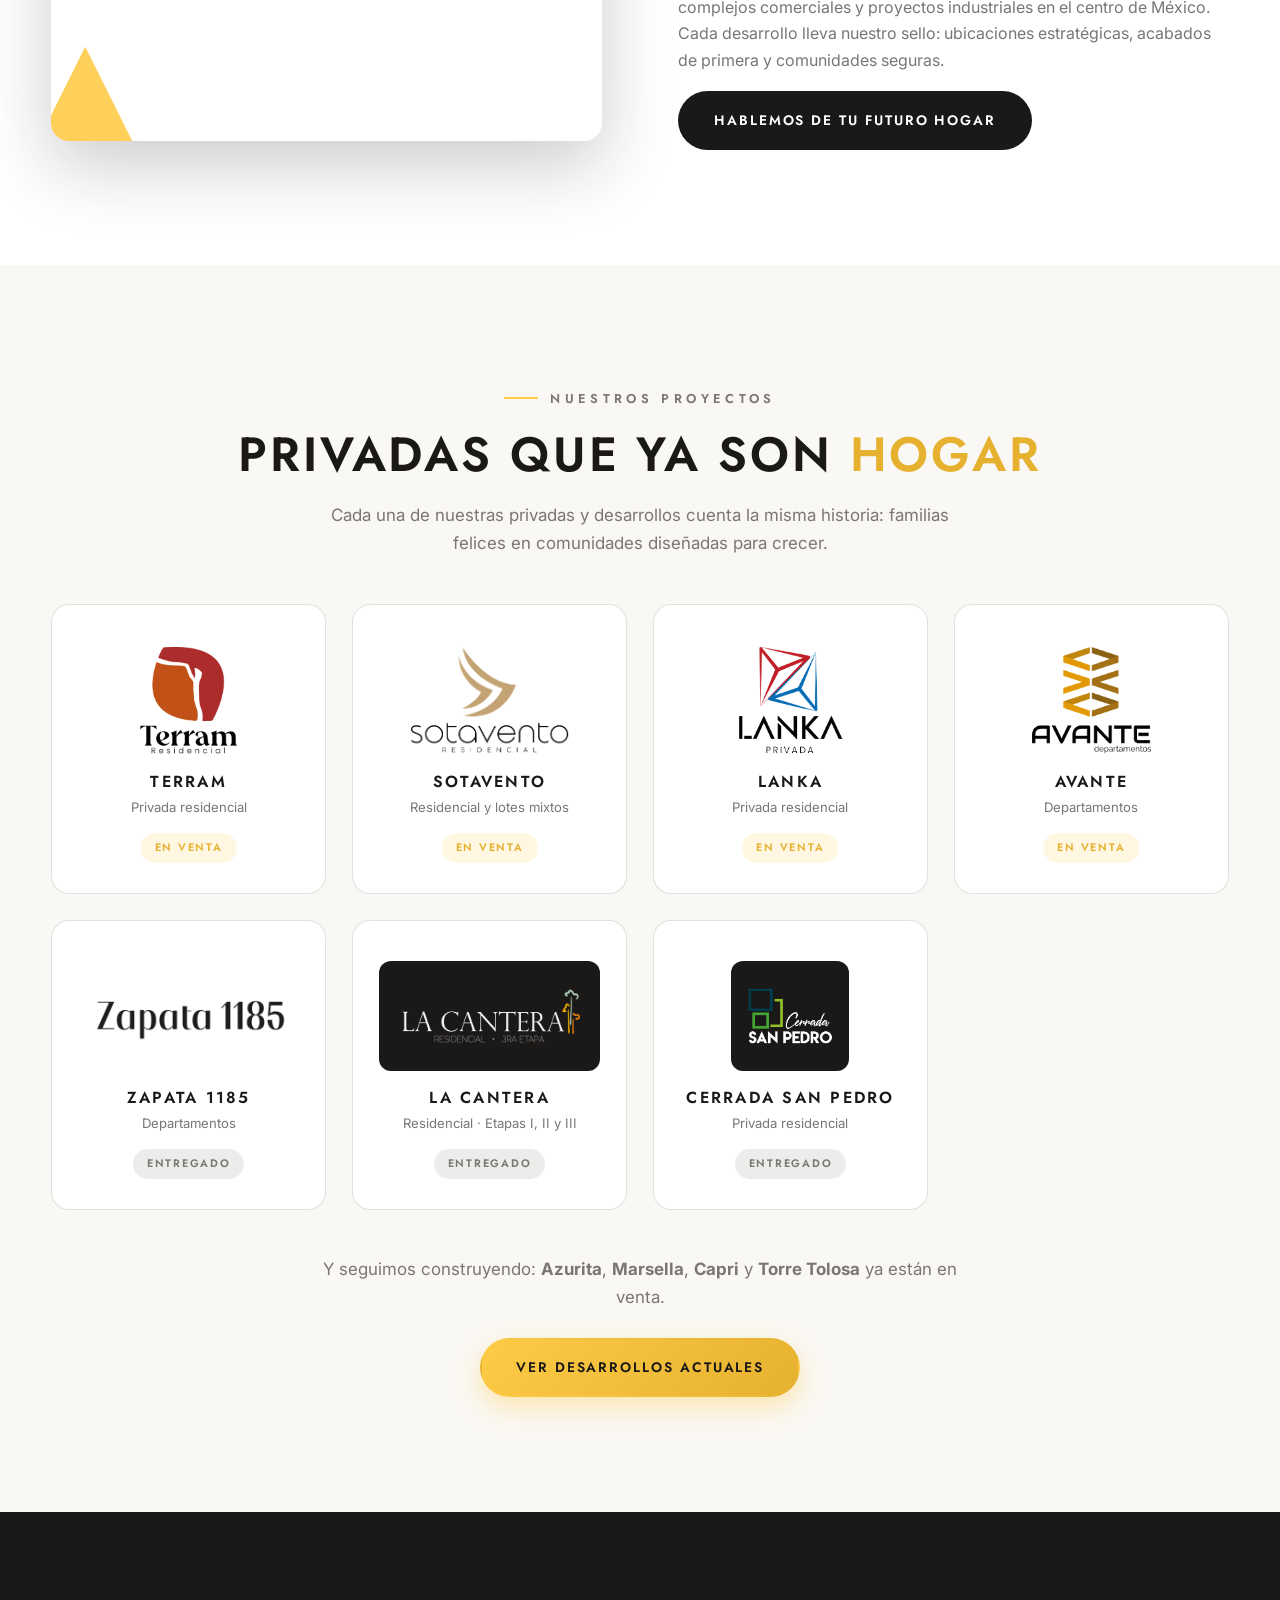
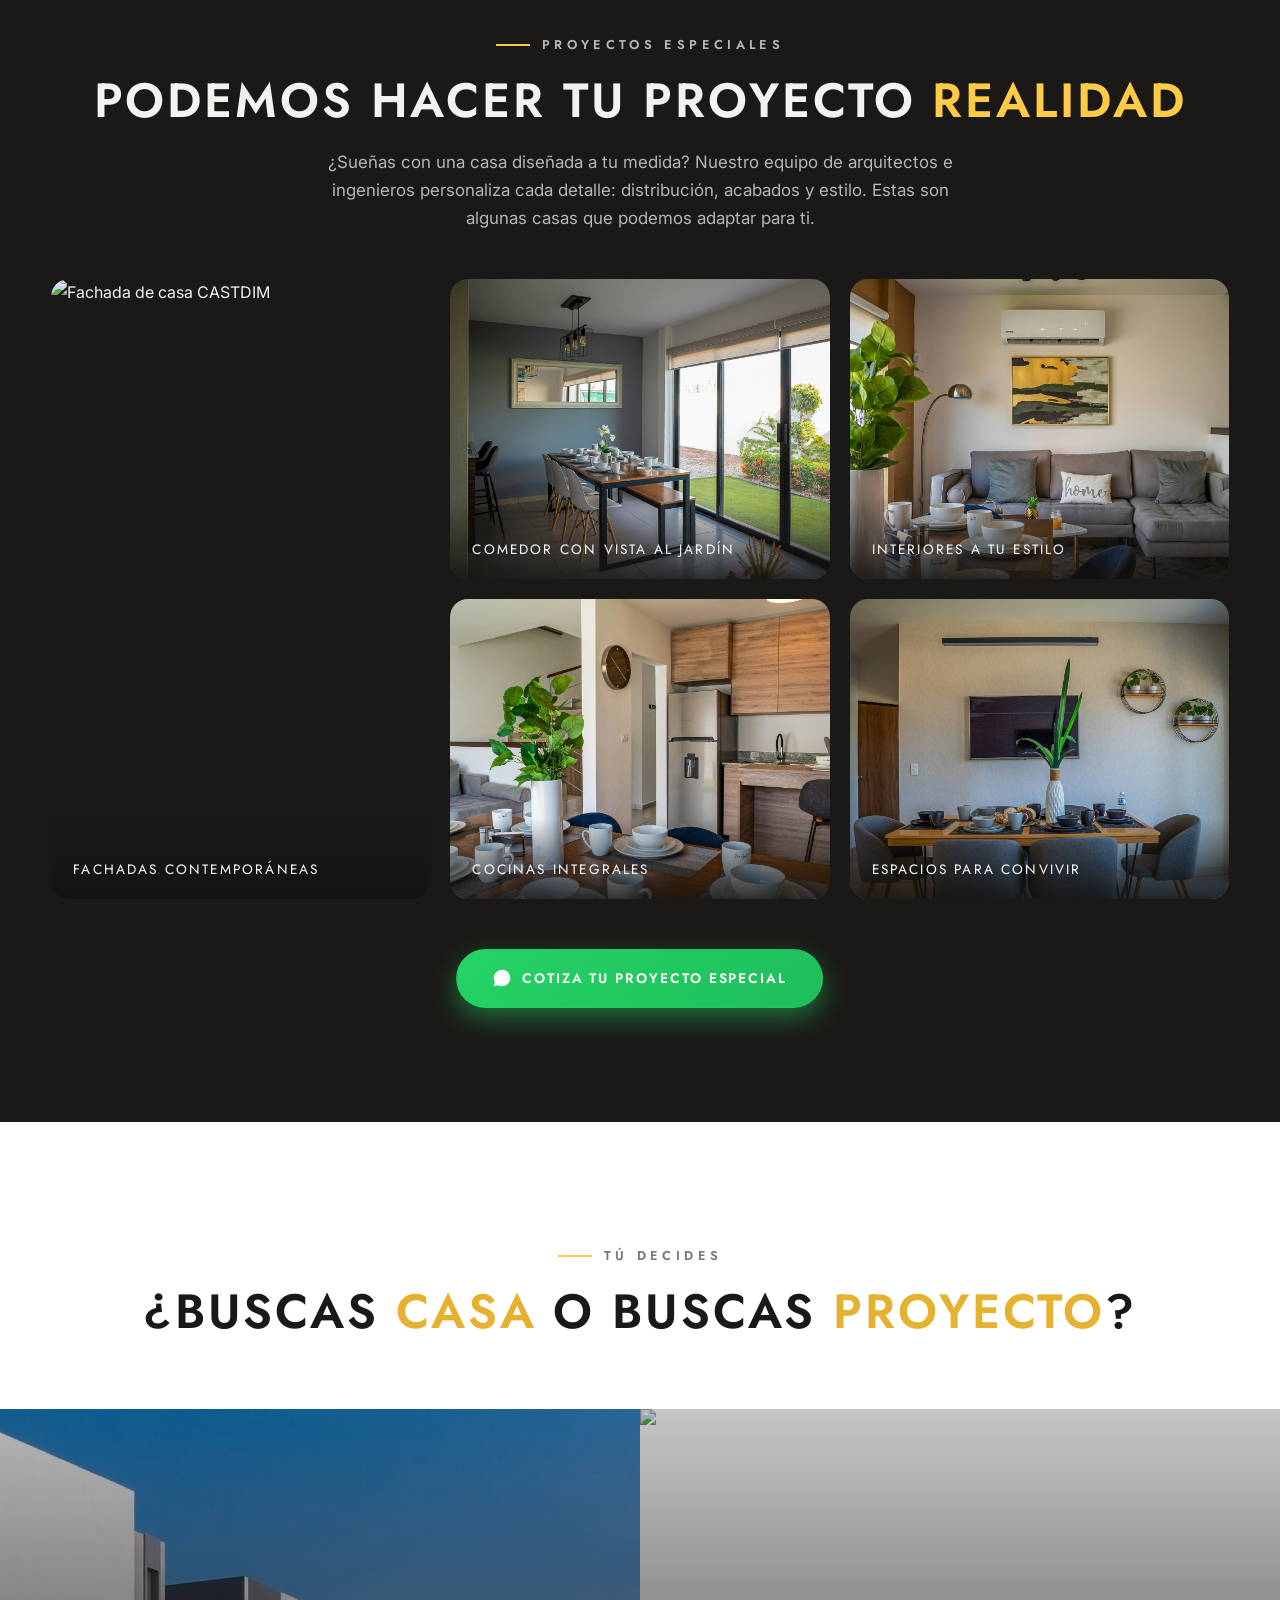
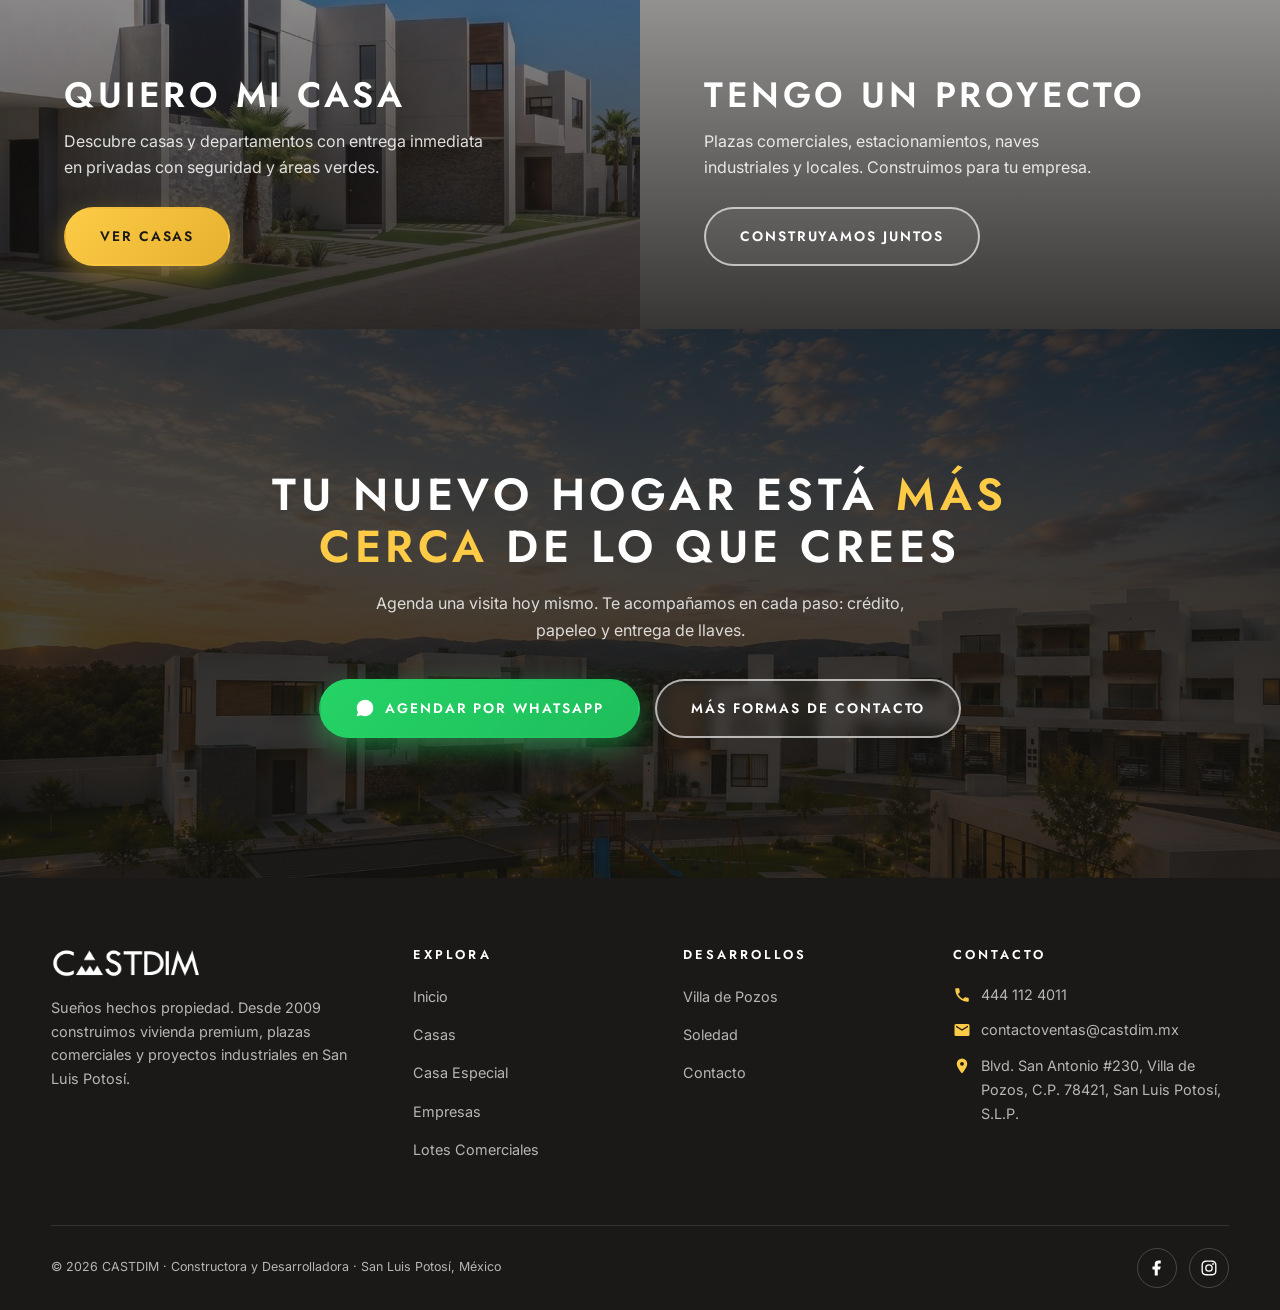
==== commit a6078151: "Actualización general del sitio - Portada minimalista: fondo blanco, logo oscuro y lema oficial en M" ====
--- a/index.html
+++ b/index.html
@@ -8,22 +8,17 @@
   <link rel="icon" type="image/png" href="img/castdim-icon.png">
   <link rel="preconnect" href="https://fonts.googleapis.com">
   <link rel="preconnect" href="https://fonts.gstatic.com" crossorigin>
-  <link href="https://fonts.googleapis.com/css2?family=Jost:wght@400;500;600&family=Inter:wght@400;500;600&display=swap" rel="stylesheet">
+  <link href="https://fonts.googleapis.com/css2?family=Jost:wght@400;500;600&family=Inter:wght@400;500;600&family=Montserrat:wght@400;700&display=swap" rel="stylesheet">
   <link rel="stylesheet" href="css/style.css">
 </head>
-<body data-page="inicio" data-nav="overlay">
+<body data-page="inicio" data-nav="solid">
   <div id="site-header"></div>
 
   <!-- ============ HERO ============ -->
   <section class="hero">
-    <div class="hero__media">
-      <!-- Para usar un video de fondo, sustituye la imagen por:
-           <video autoplay muted loop playsinline poster="img/hero.jpg"><source src="img/hero.mp4" type="video/mp4"></video> -->
-      <img src="https://images.unsplash.com/photo-1600596542815-ffad4c1539a9?q=80&w=1900&auto=format&fit=crop" alt="Residencia construida por CASTDIM">
-    </div>
     <div class="hero__content">
       <img class="hero__logo" src="img/castdim-logo.png" alt="CASTDIM">
-      <p class="hero__tag">Sueños hechos propiedad</p>
+      <p class="hero__tag"><strong>Sueños</strong> hechos <span>propiedad.</span></p>
       <p class="hero__sub">Más de 16 años construyendo hogares, plazas y proyectos que transforman San Luis Potosí.</p>
       <div class="hero__actions">
         <a class="btn btn--gold" href="casas.html">Ver casas disponibles</a>
@@ -78,7 +73,7 @@
           <img src="img/terram.png" alt="Terram Residencial">
           <h3>Terram</h3>
           <p>Privada residencial</p>
-          <span class="tag">Entregado</span>
+          <span class="tag">En venta</span>
         </div>
         <div class="brand-card reveal" data-delay="1">
           <img src="img/sotavento.png" alt="Sotavento Residencial">
@@ -90,13 +85,31 @@
           <img src="img/lanka.png" alt="Lanka Privada">
           <h3>Lanka</h3>
           <p>Privada residencial</p>
-          <span class="tag">Entregado</span>
+          <span class="tag">En venta</span>
         </div>
         <div class="brand-card reveal" data-delay="3">
           <img src="img/avante.png" alt="Avante Departamentos">
           <h3>Avante</h3>
           <p>Departamentos</p>
-          <span class="tag">Entregado</span>
+          <span class="tag">En venta</span>
+        </div>
+        <div class="brand-card reveal">
+          <img src="img/zapata-1185.png" alt="Zapata 1185">
+          <h3>Zapata 1185</h3>
+          <p>Departamentos</p>
+          <span class="tag tag--done">Entregado</span>
+        </div>
+        <div class="brand-card reveal" data-delay="1">
+          <img class="logo--dark" src="img/la-cantera.png" alt="La Cantera Residencial">
+          <h3>La Cantera</h3>
+          <p>Residencial · Etapas I, II y III</p>
+          <span class="tag tag--done">Entregado</span>
+        </div>
+        <div class="brand-card reveal" data-delay="2">
+          <img class="logo--dark" src="img/cerrada-san-pedro.png" alt="Cerrada San Pedro">
+          <h3>Cerrada San Pedro</h3>
+          <p>Privada residencial</p>
+          <span class="tag tag--done">Entregado</span>
         </div>
       </div>
       <p class="section-lead" style="margin-top:46px; margin-bottom:26px;">Y seguimos construyendo: <strong>Azurita</strong>, <strong>Marsella</strong>, <strong>Capri</strong> y <strong>Torre Tolosa</strong> ya están en venta.</p>
@@ -114,28 +127,28 @@
       </div>
       <div class="gallery">
         <figure class="reveal">
-          <img src="https://images.unsplash.com/photo-1580587771525-78b9dba3b914?q=80&w=1200&auto=format&fit=crop" alt="Casa personalizada estilo contemporáneo">
-          <figcaption>Residencia contemporánea</figcaption>
+          <img src="https://isdhjai.github.io/Sotavento-Amuras/images/fachada.jpg" alt="Fachada de casa CASTDIM">
+          <figcaption>Fachadas contemporáneas</figcaption>
         </figure>
         <figure class="reveal" data-delay="1">
-          <img src="https://images.unsplash.com/photo-1512917774080-9991f1c4c750?q=80&w=1200&auto=format&fit=crop" alt="Casa personalizada con alberca">
-          <figcaption>Diseño con amenidades</figcaption>
+          <img src="img/interior-comedor-jardin.jpg" alt="Comedor con vista al jardín">
+          <figcaption>Comedor con vista al jardín</figcaption>
         </figure>
         <figure class="reveal" data-delay="2">
-          <img src="https://images.unsplash.com/photo-1600566753086-00f18fb6b3ea?q=80&w=1200&auto=format&fit=crop" alt="Interior personalizado">
+          <img src="img/interior-sala-gris.jpg" alt="Interior de casa CASTDIM">
           <figcaption>Interiores a tu estilo</figcaption>
         </figure>
         <figure class="reveal" data-delay="3">
-          <img src="https://images.unsplash.com/photo-1600585154526-990dced4db0d?q=80&w=1200&auto=format&fit=crop" alt="Fachada minimalista">
-          <figcaption>Fachadas minimalistas</figcaption>
+          <img src="img/interior-cocina.jpg" alt="Cocina integral">
+          <figcaption>Cocinas integrales</figcaption>
         </figure>
         <figure class="reveal" data-delay="4">
-          <img src="https://images.unsplash.com/photo-1600607687939-ce8a6c25118c?q=80&w=1200&auto=format&fit=crop" alt="Doble altura interior">
-          <figcaption>Espacios de doble altura</figcaption>
+          <img src="img/interior-comedor-tv.jpg" alt="Sala comedor">
+          <figcaption>Espacios para convivir</figcaption>
         </figure>
       </div>
       <div class="center" style="margin-top:50px;">
-        <a class="btn btn--wa" data-wa="Hola CASTDIM, me interesa una casa personalizada (proyecto especial)."><svg viewBox="0 0 24 24" width="20" height="20" fill="currentColor"><path d="M12.04 2C6.58 2 2.13 6.45 2.13 11.91c0 1.75.46 3.45 1.32 4.95L2 22l5.25-1.38a9.87 9.87 0 0 0 4.79 1.22h.01c5.46 0 9.9-4.45 9.9-9.91 0-2.65-1.03-5.14-2.9-7.01A9.82 9.82 0 0 0 12.04 2z"/></svg> Cotiza tu proyecto especial</a>
+        <a class="btn btn--wa" data-wa-num="524444289945" data-wa="Hola CASTDIM, me interesa una casa personalizada (proyecto especial)."><svg viewBox="0 0 24 24" width="20" height="20" fill="currentColor"><path d="M12.04 2C6.58 2 2.13 6.45 2.13 11.91c0 1.75.46 3.45 1.32 4.95L2 22l5.25-1.38a9.87 9.87 0 0 0 4.79 1.22h.01c5.46 0 9.9-4.45 9.9-9.91 0-2.65-1.03-5.14-2.9-7.01A9.82 9.82 0 0 0 12.04 2z"/></svg> Cotiza tu proyecto especial</a>
       </div>
     </div>
   </section>
@@ -148,7 +161,7 @@
     </div>
     <div class="choose">
       <a class="choose__panel" href="casas.html">
-        <img src="https://images.unsplash.com/photo-1568605114967-8130f3a36994?q=80&w=1400&auto=format&fit=crop" alt="Casa en privada CASTDIM">
+        <img src="img/privada-calle.jpg" alt="Casa en privada CASTDIM">
         <h3>Quiero mi casa</h3>
         <p>Descubre casas y departamentos con entrega inmediata en privadas con seguridad y áreas verdes.</p>
         <span class="btn btn--gold">Ver casas</span>
@@ -165,19 +178,19 @@
   <!-- ============ CTA FINAL ============ -->
   <section class="cta-band">
     <div class="cta-band__media">
-      <img src="https://images.unsplash.com/photo-1600585154340-be6161a56a0c?q=80&w=1900&auto=format&fit=crop" alt="Residencial CASTDIM">
+      <img src="img/conjunto-atardecer.jpg" alt="Conjunto residencial CASTDIM al atardecer">
     </div>
     <div class="container">
       <h2>Tu nuevo hogar está <em>más cerca</em> de lo que crees</h2>
       <p>Agenda una visita hoy mismo. Te acompañamos en cada paso: crédito, papeleo y entrega de llaves.</p>
       <div class="btn-row">
-        <a class="btn btn--wa" data-wa="Hola CASTDIM, quiero agendar una visita a sus desarrollos."><svg viewBox="0 0 24 24" width="20" height="20" fill="currentColor"><path d="M12.04 2C6.58 2 2.13 6.45 2.13 11.91c0 1.75.46 3.45 1.32 4.95L2 22l5.25-1.38a9.87 9.87 0 0 0 4.79 1.22h.01c5.46 0 9.9-4.45 9.9-9.91 0-2.65-1.03-5.14-2.9-7.01A9.82 9.82 0 0 0 12.04 2z"/></svg> Agendar por WhatsApp</a>
+        <a class="btn btn--wa" data-wa-num="524444116075" data-wa="Hola CASTDIM, quiero agendar una visita a sus desarrollos."><svg viewBox="0 0 24 24" width="20" height="20" fill="currentColor"><path d="M12.04 2C6.58 2 2.13 6.45 2.13 11.91c0 1.75.46 3.45 1.32 4.95L2 22l5.25-1.38a9.87 9.87 0 0 0 4.79 1.22h.01c5.46 0 9.9-4.45 9.9-9.91 0-2.65-1.03-5.14-2.9-7.01A9.82 9.82 0 0 0 12.04 2z"/></svg> Agendar por WhatsApp</a>
         <a class="btn btn--ghost" href="contacto.html">Más formas de contacto</a>
       </div>
     </div>
   </section>
 
   <div id="site-footer"></div>
-  <script src="js/main.js"></script>
+  <script src="js/main.js?v=2"></script>
 </body>
 </html>
--- a/css/style.css
+++ b/css/style.css
@@ -279,58 +279,45 @@
   align-items: center;
   justify-content: center;
   text-align: center;
-  color: #fff;
+  color: var(--ink);
+  background: var(--paper);
   overflow: hidden;
   isolation: isolate;
 }
-.hero__media {
-  position: absolute;
-  inset: 0;
-  z-index: -2;
-}
-.hero__media img, .hero__media video {
-  width: 100%; height: 100%;
-  object-fit: cover;
-  animation: heroZoom 18s ease-out forwards;
-}
-@keyframes heroZoom {
-  from { transform: scale(1.12); }
-  to { transform: scale(1); }
-}
-.hero::after {
-  content: "";
-  position: absolute;
-  inset: 0;
-  z-index: -1;
-  background: linear-gradient(180deg, rgba(20, 18, 16, 0.55) 0%, rgba(20, 18, 16, 0.35) 45%, rgba(20, 18, 16, 0.78) 100%);
-}
 .hero__content { width: min(860px, 92%); padding-top: var(--nav-h); }
 .hero__logo {
-  height: clamp(52px, 8vw, 92px);
+  height: clamp(64px, 10vw, 118px);
   width: auto;
-  margin: 0 auto 26px;
-  filter: brightness(0) invert(1) drop-shadow(0 6px 30px rgba(0,0,0,0.35));
+  margin: 0 auto 30px;
   opacity: 0;
   animation: riseIn 1.1s ease 0.2s forwards;
 }
 .hero__tag {
-  font-family: var(--font-display);
+  font-family: "Montserrat", var(--font-body);
   font-weight: 400;
-  font-size: clamp(1.05rem, 2.4vw, 1.55rem);
-  letter-spacing: 0.42em;
-  text-transform: uppercase;
-  color: var(--gold);
+  font-size: clamp(1.35rem, 3.2vw, 2.1rem);
+  letter-spacing: 0.01em;
+  color: var(--ink);
   opacity: 0;
   animation: riseIn 1.1s ease 0.55s forwards;
 }
+.hero__tag strong { font-weight: 700; }
+.hero__tag span { color: var(--gold); }
 .hero__sub {
   margin: 22px auto 38px;
   max-width: 560px;
-  color: rgba(255, 255, 255, 0.86);
+  color: var(--stone);
   font-size: 1.05rem;
   opacity: 0;
   animation: riseIn 1.1s ease 0.85s forwards;
 }
+.hero .btn--ghost {
+  border-color: var(--stone);
+  color: var(--ink);
+  background: transparent;
+  backdrop-filter: none;
+}
+.hero .btn--ghost:hover { background: var(--ink); color: #fff; border-color: var(--ink); }
 .hero__actions {
   display: flex;
   gap: 16px;
@@ -348,7 +335,7 @@
   bottom: 30px; left: 50%;
   transform: translateX(-50%);
   width: 26px; height: 44px;
-  border: 2px solid rgba(255, 255, 255, 0.6);
+  border: 2px solid var(--silver);
   border-radius: 20px;
   opacity: 0;
   animation: riseIn 1s ease 1.6s forwards;
@@ -495,6 +482,92 @@
   border-radius: 999px;
   padding: 6px 14px;
 }
+/* logos blancos: chip oscuro para que sean visibles sobre tarjeta blanca */
+.brand-card img.logo--dark {
+  background: var(--ink);
+  padding: 12px 16px;
+  border-radius: 12px;
+}
+.brand-card .tag--done {
+  color: var(--stone);
+  background: rgba(121, 118, 115, 0.14);
+}
+
+/* ---------- modal de desarrollo (pestaña emergente) ---------- */
+.modal-overlay {
+  position: fixed;
+  inset: 0;
+  z-index: 200;
+  background: rgba(20, 18, 16, 0.65);
+  display: flex;
+  align-items: center;
+  justify-content: center;
+  padding: 20px;
+  opacity: 0;
+  visibility: hidden;
+  transition: opacity 0.3s ease, visibility 0.3s ease;
+}
+.modal-overlay.is-open { opacity: 1; visibility: visible; }
+.modal {
+  background: #fff;
+  border-radius: var(--radius);
+  width: min(680px, 100%);
+  max-height: min(88vh, 900px);
+  overflow-y: auto;
+  position: relative;
+  transform: translateY(24px);
+  transition: transform 0.3s ease;
+  box-shadow: var(--shadow-lg);
+}
+.modal-overlay.is-open .modal { transform: translateY(0); }
+.modal__close {
+  position: absolute;
+  top: 14px; right: 14px;
+  z-index: 2;
+  width: 38px; height: 38px;
+  border: none;
+  border-radius: 50%;
+  background: rgba(255, 255, 255, 0.92);
+  color: var(--ink);
+  font-size: 1.1rem;
+  line-height: 1;
+  cursor: pointer;
+  box-shadow: var(--shadow-sm);
+}
+.modal__close:hover { background: var(--gold); }
+.modal__media { height: 250px; overflow: hidden; }
+.modal__media img { width: 100%; height: 100%; object-fit: cover; }
+.modal__media--soon {
+  display: flex;
+  align-items: center;
+  justify-content: center;
+  background: linear-gradient(135deg, var(--cream), #ece8e0);
+}
+.modal__media--soon img { width: 26%; height: auto; object-fit: contain; opacity: 0.85; }
+.modal__body { padding: 30px 32px 34px; }
+.modal__body h3 { font-size: 1.45rem; text-transform: uppercase; letter-spacing: 0.08em; }
+.modal__body p { color: var(--ink-soft); font-size: 0.95rem; margin: 14px 0 0; }
+.modal__amenities { display: flex; flex-wrap: wrap; gap: 8px; margin: 18px 0 0; }
+.modal__amenities span {
+  font-size: 0.76rem;
+  background: var(--cream);
+  border: 1px solid var(--line);
+  border-radius: 999px;
+  padding: 6px 12px;
+  color: var(--ink-soft);
+}
+.modal__models { list-style: none; margin: 20px 0 0; border-top: 1px solid var(--line); }
+.modal__models li {
+  display: flex;
+  justify-content: space-between;
+  gap: 12px;
+  padding: 10px 0;
+  border-bottom: 1px solid var(--line);
+  font-size: 0.9rem;
+  color: var(--ink-soft);
+}
+.modal__models li b { font-weight: 600; color: var(--ink); }
+.modal__body .btn { width: 100%; margin-top: 24px; }
 
 /* ---------- tarjetas de propiedades ---------- */
 .cards {
@@ -578,6 +651,38 @@
 }
 .card__body .btn { margin-top: auto; width: 100%; }
 .card__body p.card__desc { color: var(--stone); font-size: 0.92rem; margin-bottom: 18px; }
+.card__from {
+  font-size: 0.6em;
+  color: var(--stone);
+  font-weight: 400;
+  margin-right: 8px;
+  text-transform: uppercase;
+  letter-spacing: 0.08em;
+}
+.card__media--soon {
+  display: flex;
+  align-items: center;
+  justify-content: center;
+  background: linear-gradient(135deg, var(--cream), #ece8e0);
+}
+.card__media--soon img {
+  width: 46%;
+  height: auto;
+  object-fit: contain;
+  opacity: 0.85;
+}
+.card:hover .card__media--soon img,
+.card:hover .card__media.card__media--soon img { transform: none; }
+
+/* encabezado de grupo dentro de secciones de casas */
+.group-head {
+  font-size: clamp(1.15rem, 2.2vw, 1.5rem);
+  text-transform: uppercase;
+  letter-spacing: 0.12em;
+  margin: clamp(44px, 6vw, 64px) 0 24px;
+  padding-left: 16px;
+  border-left: 4px solid var(--gold);
+}
 
 /* ---------- CTA split (¿buscas casa o proyecto?) ---------- */
 .choose {
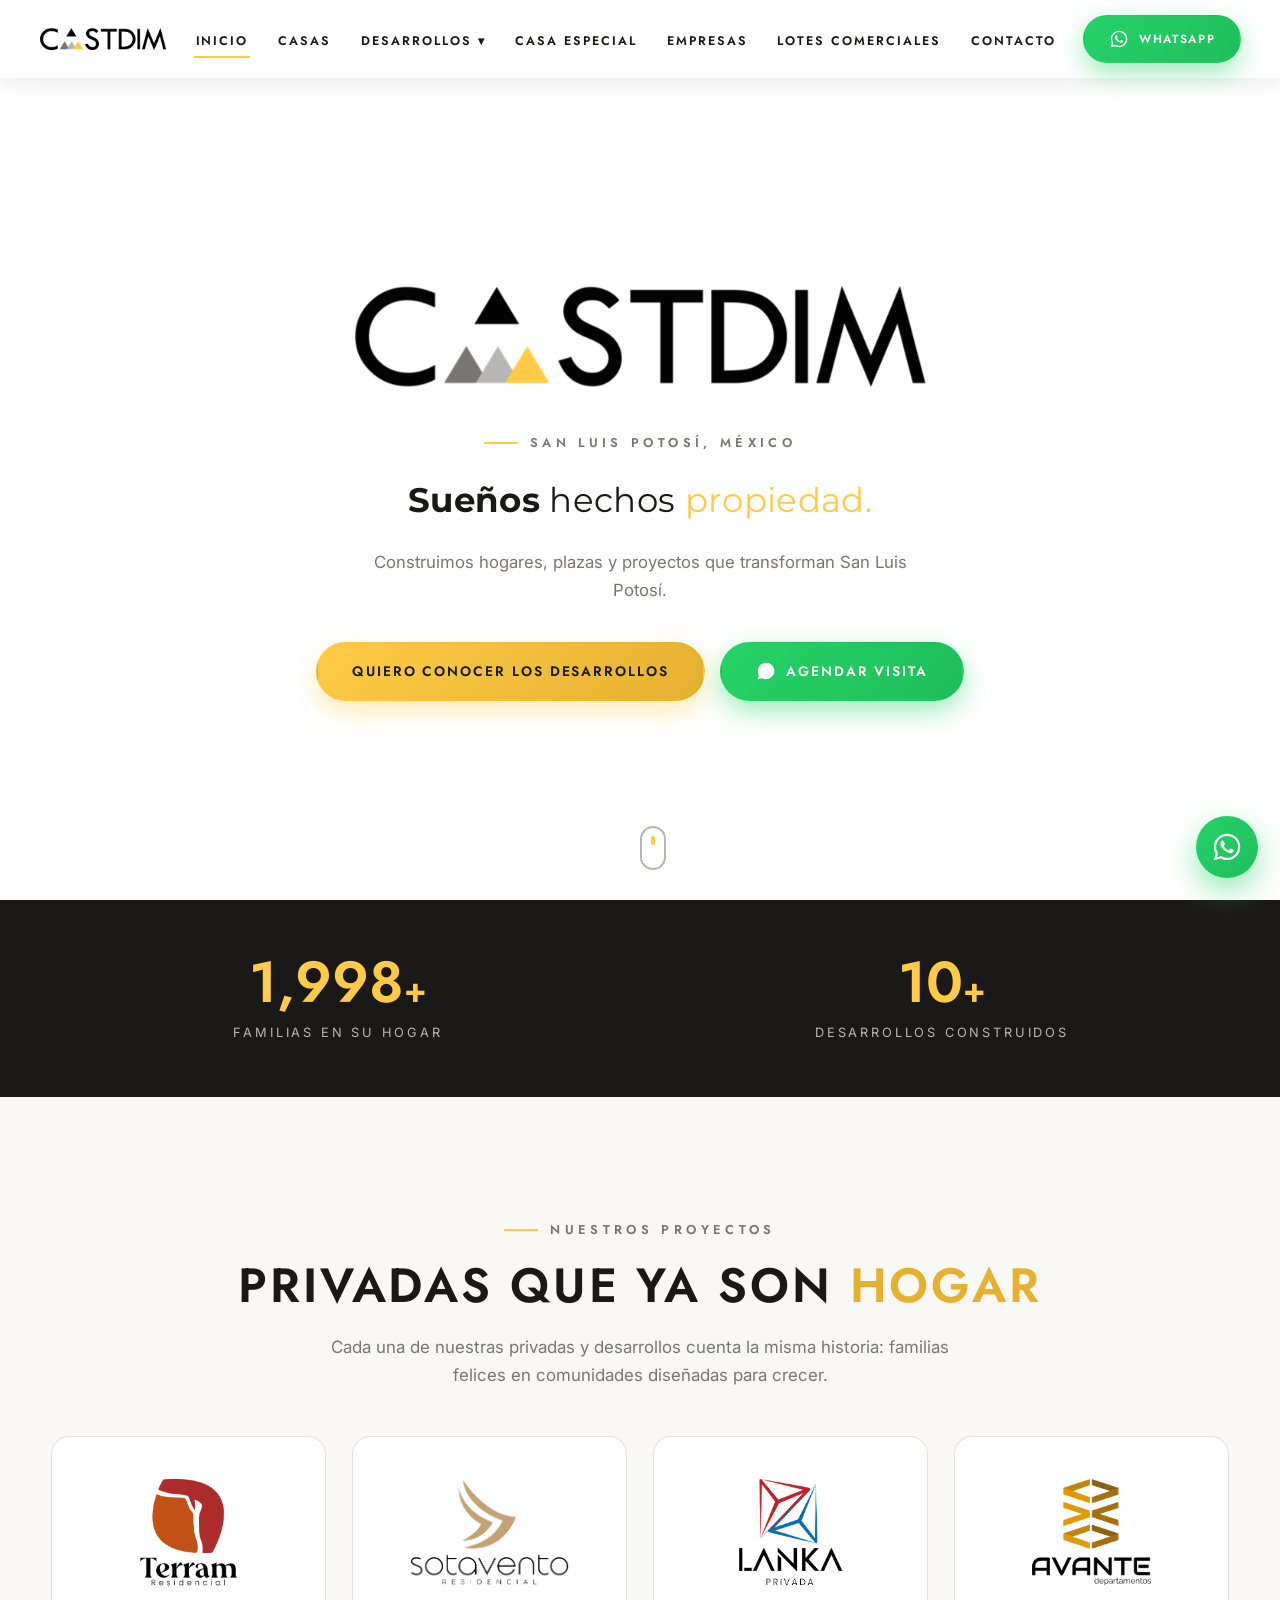
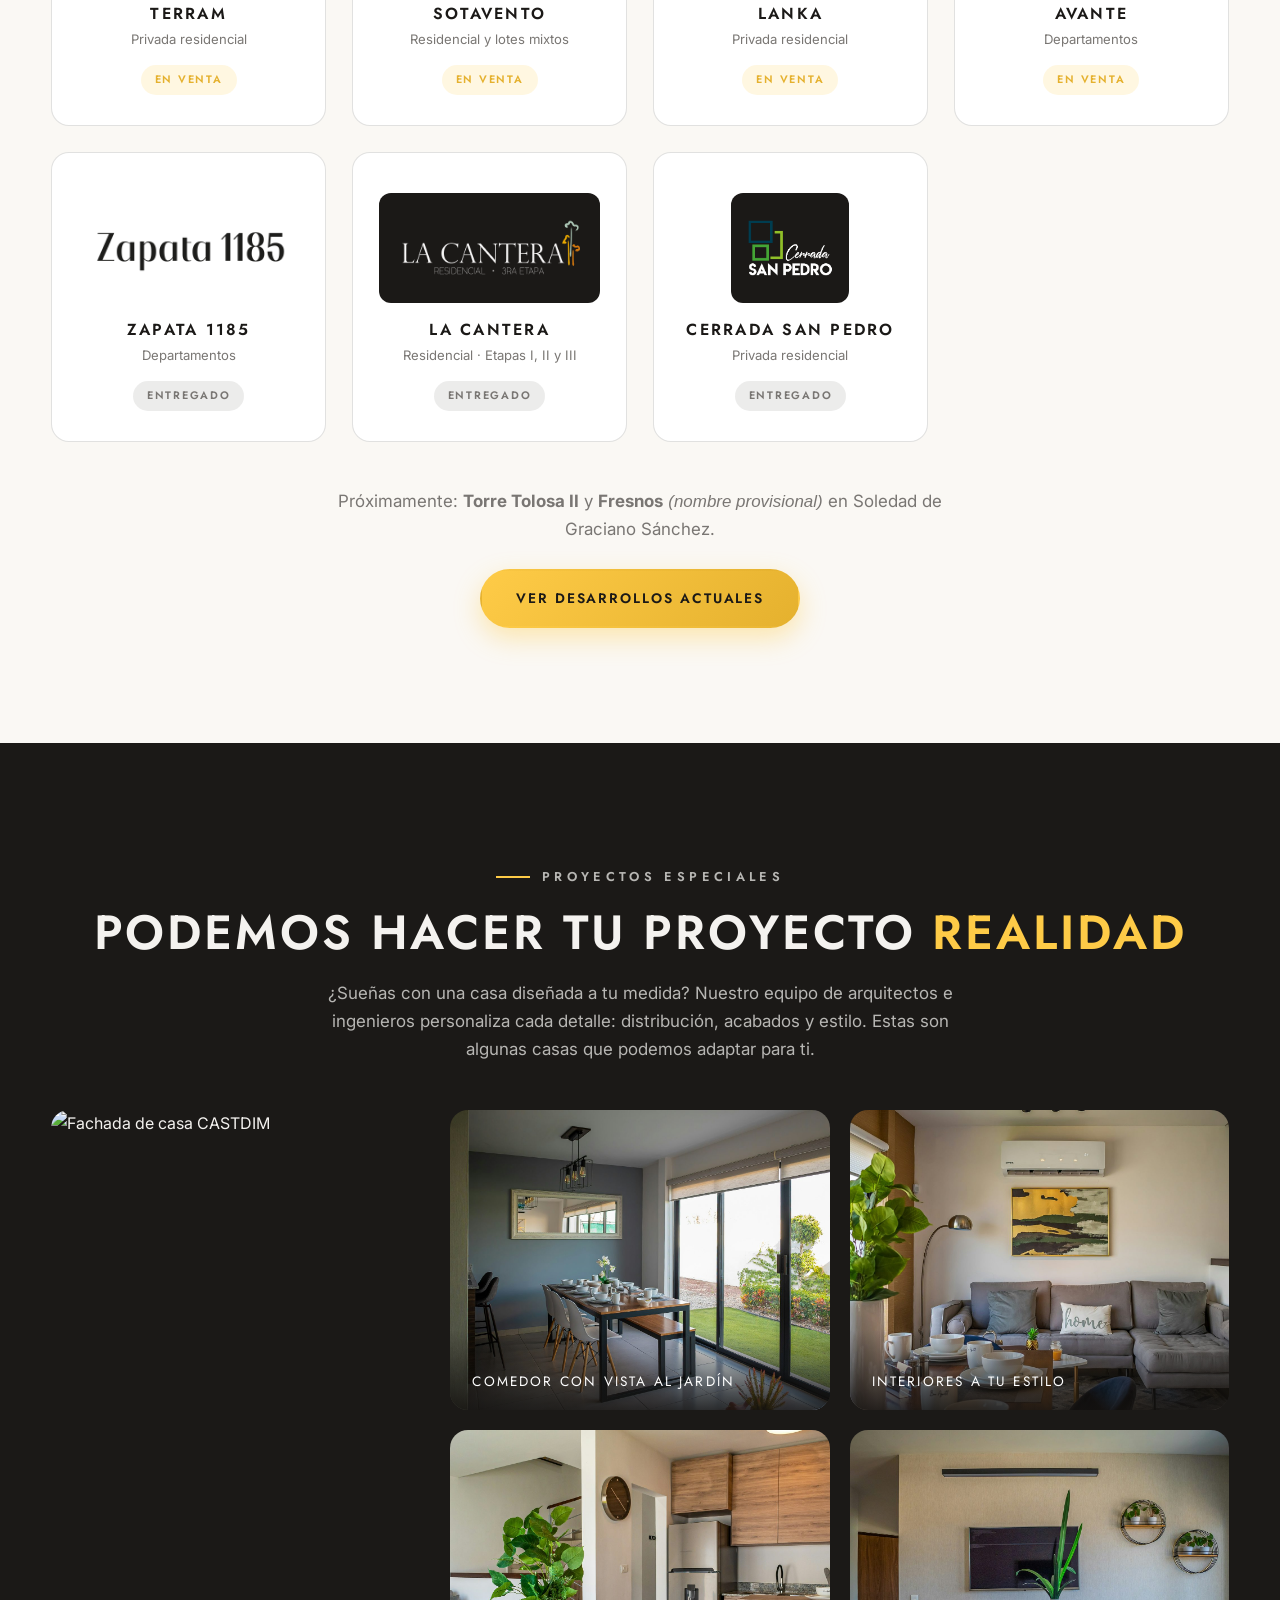
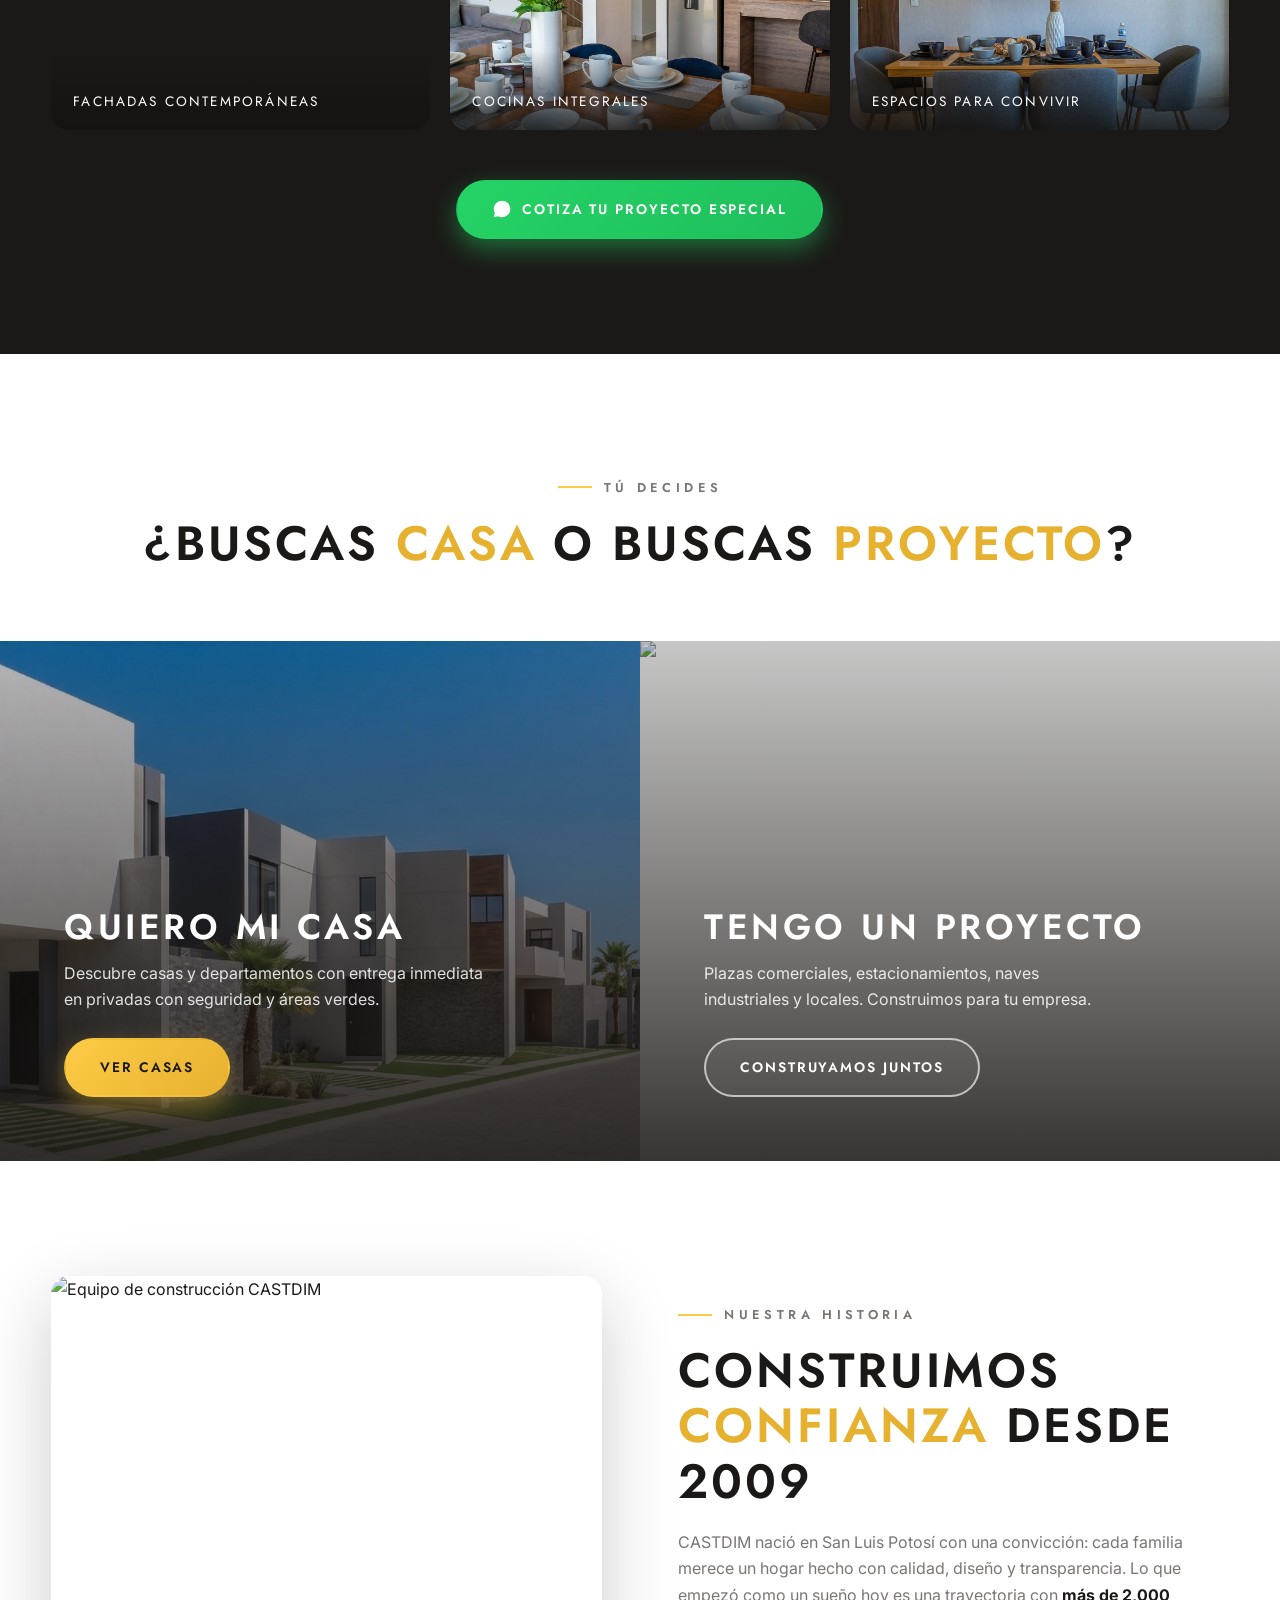
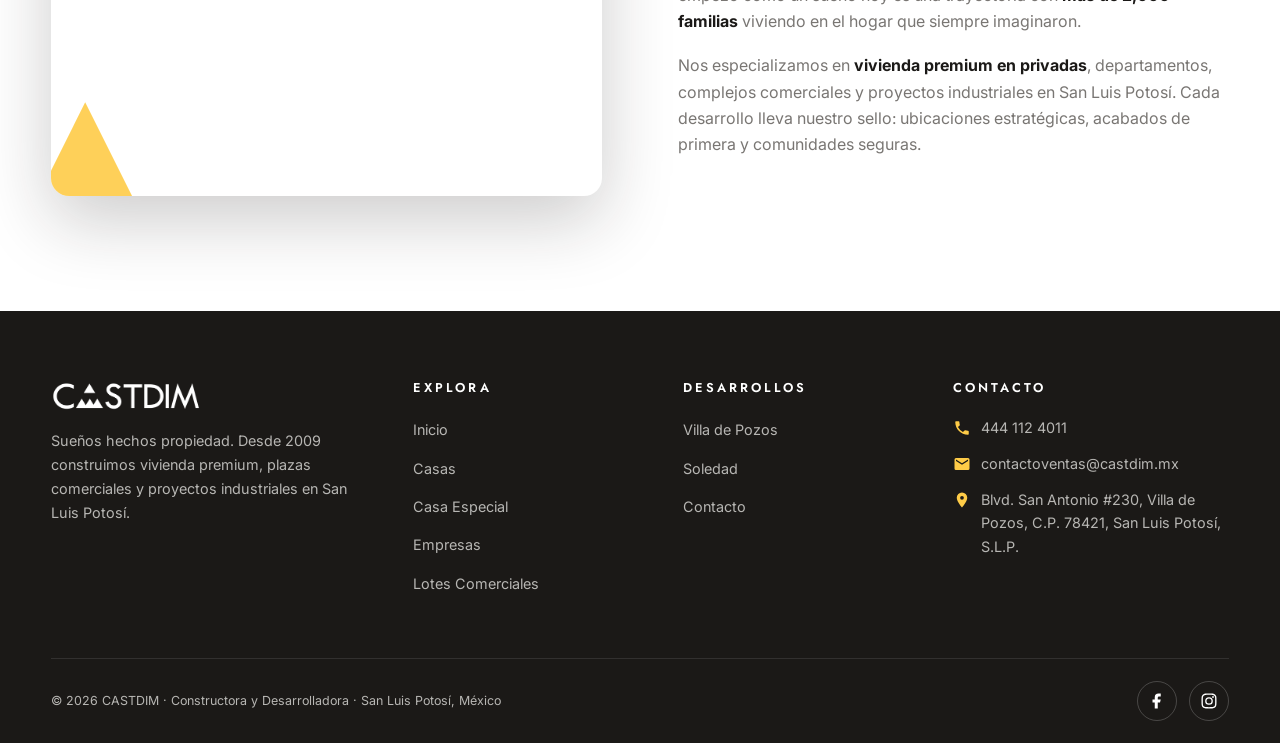
==== commit 29d40b29: "Rediseña la página principal: nuevos CTAs, resalta San Luis Potosí y mueve historia al final - Boton" ====
--- a/index.html
+++ b/index.html
@@ -18,11 +18,12 @@
   <section class="hero">
     <div class="hero__content">
       <img class="hero__logo" src="img/castdim-logo.png" alt="CASTDIM">
+      <span class="kicker">San Luis Potosí, México</span>
       <p class="hero__tag"><strong>Sueños</strong> hechos <span>propiedad.</span></p>
-      <p class="hero__sub">Más de 16 años construyendo hogares, plazas y proyectos que transforman San Luis Potosí.</p>
+      <p class="hero__sub">Construimos hogares, plazas y proyectos que transforman San Luis Potosí.</p>
       <div class="hero__actions">
-        <a class="btn btn--gold" href="casas.html">Ver casas disponibles</a>
-        <a class="btn btn--ghost" href="#historia">Conócenos</a>
+        <a class="btn btn--gold" href="#proyectos">Quiero conocer los desarrollos</a>
+        <a class="btn btn--wa" data-wa-num="524444116075" data-wa="Hola CASTDIM, quiero agendar una visita a sus desarrollos."><svg viewBox="0 0 24 24" width="20" height="20" fill="currentColor"><path d="M12.04 2C6.58 2 2.13 6.45 2.13 11.91c0 1.75.46 3.45 1.32 4.95L2 22l5.25-1.38a9.87 9.87 0 0 0 4.79 1.22h.01c5.46 0 9.9-4.45 9.9-9.91 0-2.65-1.03-5.14-2.9-7.01A9.82 9.82 0 0 0 12.04 2z"/></svg> Agendar visita</a>
       </div>
     </div>
     <div class="hero__scroll" aria-hidden="true"></div>
@@ -32,32 +33,12 @@
   <section class="stats">
     <div class="container stats__grid">
       <div class="stat reveal">
-        <div class="stat__num" data-count="16">0<span>+</span></div>
-        <div class="stat__label">Años de experiencia</div>
-      </div>
-      <div class="stat reveal" data-delay="1">
         <div class="stat__num" data-count="2000">0<span>+</span></div>
         <div class="stat__label">Familias en su hogar</div>
       </div>
-      <div class="stat reveal" data-delay="2">
+      <div class="stat reveal" data-delay="1">
         <div class="stat__num" data-count="10">0<span>+</span></div>
         <div class="stat__label">Desarrollos construidos</div>
-      </div>
-    </div>
-  </section>
-
-  <!-- ============ NUESTRA HISTORIA ============ -->
-  <section class="section" id="historia">
-    <div class="container split">
-      <div class="split__media reveal reveal--left">
-        <img src="https://images.unsplash.com/photo-1541888946425-d81bb19240f5?q=80&w=1400&auto=format&fit=crop" alt="Equipo de construcción CASTDIM">
-      </div>
-      <div class="split__body reveal reveal--right">
-        <span class="kicker">Nuestra historia</span>
-        <h2 class="section-title">Construimos <em>confianza</em> desde 2009</h2>
-        <p>CASTDIM nació en San Luis Potosí con una convicción: cada familia merece un hogar hecho con calidad, diseño y transparencia. Lo que empezó como un sueño hoy es una trayectoria de <strong>más de 16 años</strong> y <strong>más de 2,000 familias</strong> viviendo en el hogar que siempre imaginaron.</p>
-        <p>Nos especializamos en <strong>vivienda premium en privadas</strong>, departamentos, complejos comerciales y proyectos industriales en el centro de México. Cada desarrollo lleva nuestro sello: ubicaciones estratégicas, acabados de primera y comunidades seguras.</p>
-        <a class="btn btn--dark" href="contacto.html">Hablemos de tu futuro hogar</a>
       </div>
     </div>
   </section>
@@ -112,7 +93,7 @@
           <span class="tag tag--done">Entregado</span>
         </div>
       </div>
-      <p class="section-lead" style="margin-top:46px; margin-bottom:26px;">Y seguimos construyendo: <strong>Azurita</strong>, <strong>Marsella</strong>, <strong>Capri</strong> y <strong>Torre Tolosa</strong> ya están en venta.</p>
+      <p class="section-lead" style="margin-top:46px; margin-bottom:26px;">Próximamente: <strong>Torre Tolosa II</strong> y <strong>Fresnos</strong> <em>(nombre provisional)</em> en Soledad de Graciano Sánchez.</p>
       <a class="btn btn--gold" href="desarrollos-pozos.html">Ver desarrollos actuales</a>
     </div>
   </section>
@@ -175,17 +156,17 @@
     </div>
   </section>
 
-  <!-- ============ CTA FINAL ============ -->
-  <section class="cta-band">
-    <div class="cta-band__media">
-      <img src="img/conjunto-atardecer.jpg" alt="Conjunto residencial CASTDIM al atardecer">
-    </div>
-    <div class="container">
-      <h2>Tu nuevo hogar está <em>más cerca</em> de lo que crees</h2>
-      <p>Agenda una visita hoy mismo. Te acompañamos en cada paso: crédito, papeleo y entrega de llaves.</p>
-      <div class="btn-row">
-        <a class="btn btn--wa" data-wa-num="524444116075" data-wa="Hola CASTDIM, quiero agendar una visita a sus desarrollos."><svg viewBox="0 0 24 24" width="20" height="20" fill="currentColor"><path d="M12.04 2C6.58 2 2.13 6.45 2.13 11.91c0 1.75.46 3.45 1.32 4.95L2 22l5.25-1.38a9.87 9.87 0 0 0 4.79 1.22h.01c5.46 0 9.9-4.45 9.9-9.91 0-2.65-1.03-5.14-2.9-7.01A9.82 9.82 0 0 0 12.04 2z"/></svg> Agendar por WhatsApp</a>
-        <a class="btn btn--ghost" href="contacto.html">Más formas de contacto</a>
+  <!-- ============ NUESTRA HISTORIA ============ -->
+  <section class="section" id="historia">
+    <div class="container split">
+      <div class="split__media reveal reveal--left">
+        <img src="https://images.unsplash.com/photo-1541888946425-d81bb19240f5?q=80&w=1400&auto=format&fit=crop" alt="Equipo de construcción CASTDIM">
+      </div>
+      <div class="split__body reveal reveal--right">
+        <span class="kicker">Nuestra historia</span>
+        <h2 class="section-title">Construimos <em>confianza</em> desde 2009</h2>
+        <p>CASTDIM nació en San Luis Potosí con una convicción: cada familia merece un hogar hecho con calidad, diseño y transparencia. Lo que empezó como un sueño hoy es una trayectoria con <strong>más de 2,000 familias</strong> viviendo en el hogar que siempre imaginaron.</p>
+        <p>Nos especializamos en <strong>vivienda premium en privadas</strong>, departamentos, complejos comerciales y proyectos industriales en San Luis Potosí. Cada desarrollo lleva nuestro sello: ubicaciones estratégicas, acabados de primera y comunidades seguras.</p>
       </div>
     </div>
   </section>
--- a/css/style.css
+++ b/css/style.css
@@ -390,7 +390,7 @@
 }
 .stats__grid {
   display: grid;
-  grid-template-columns: repeat(3, 1fr);
+  grid-template-columns: repeat(2, 1fr);
   gap: 30px;
   text-align: center;
 }
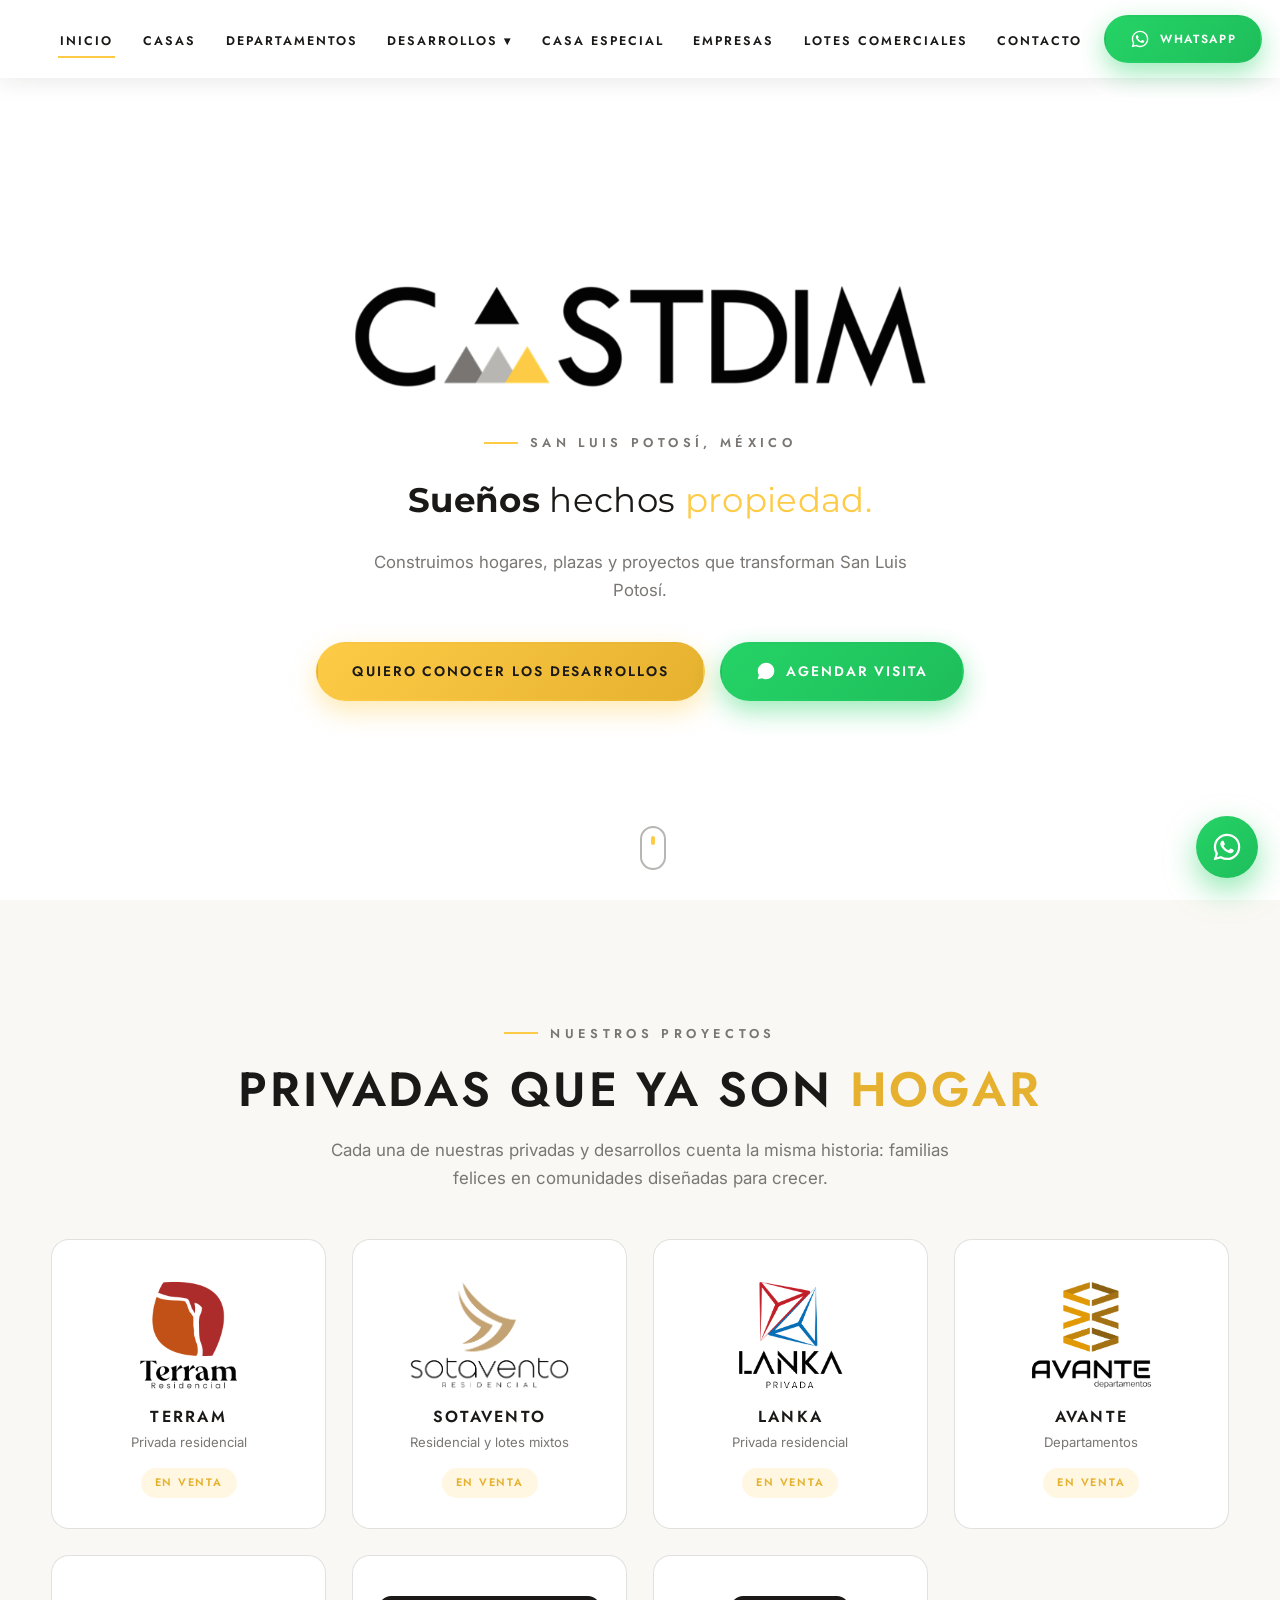
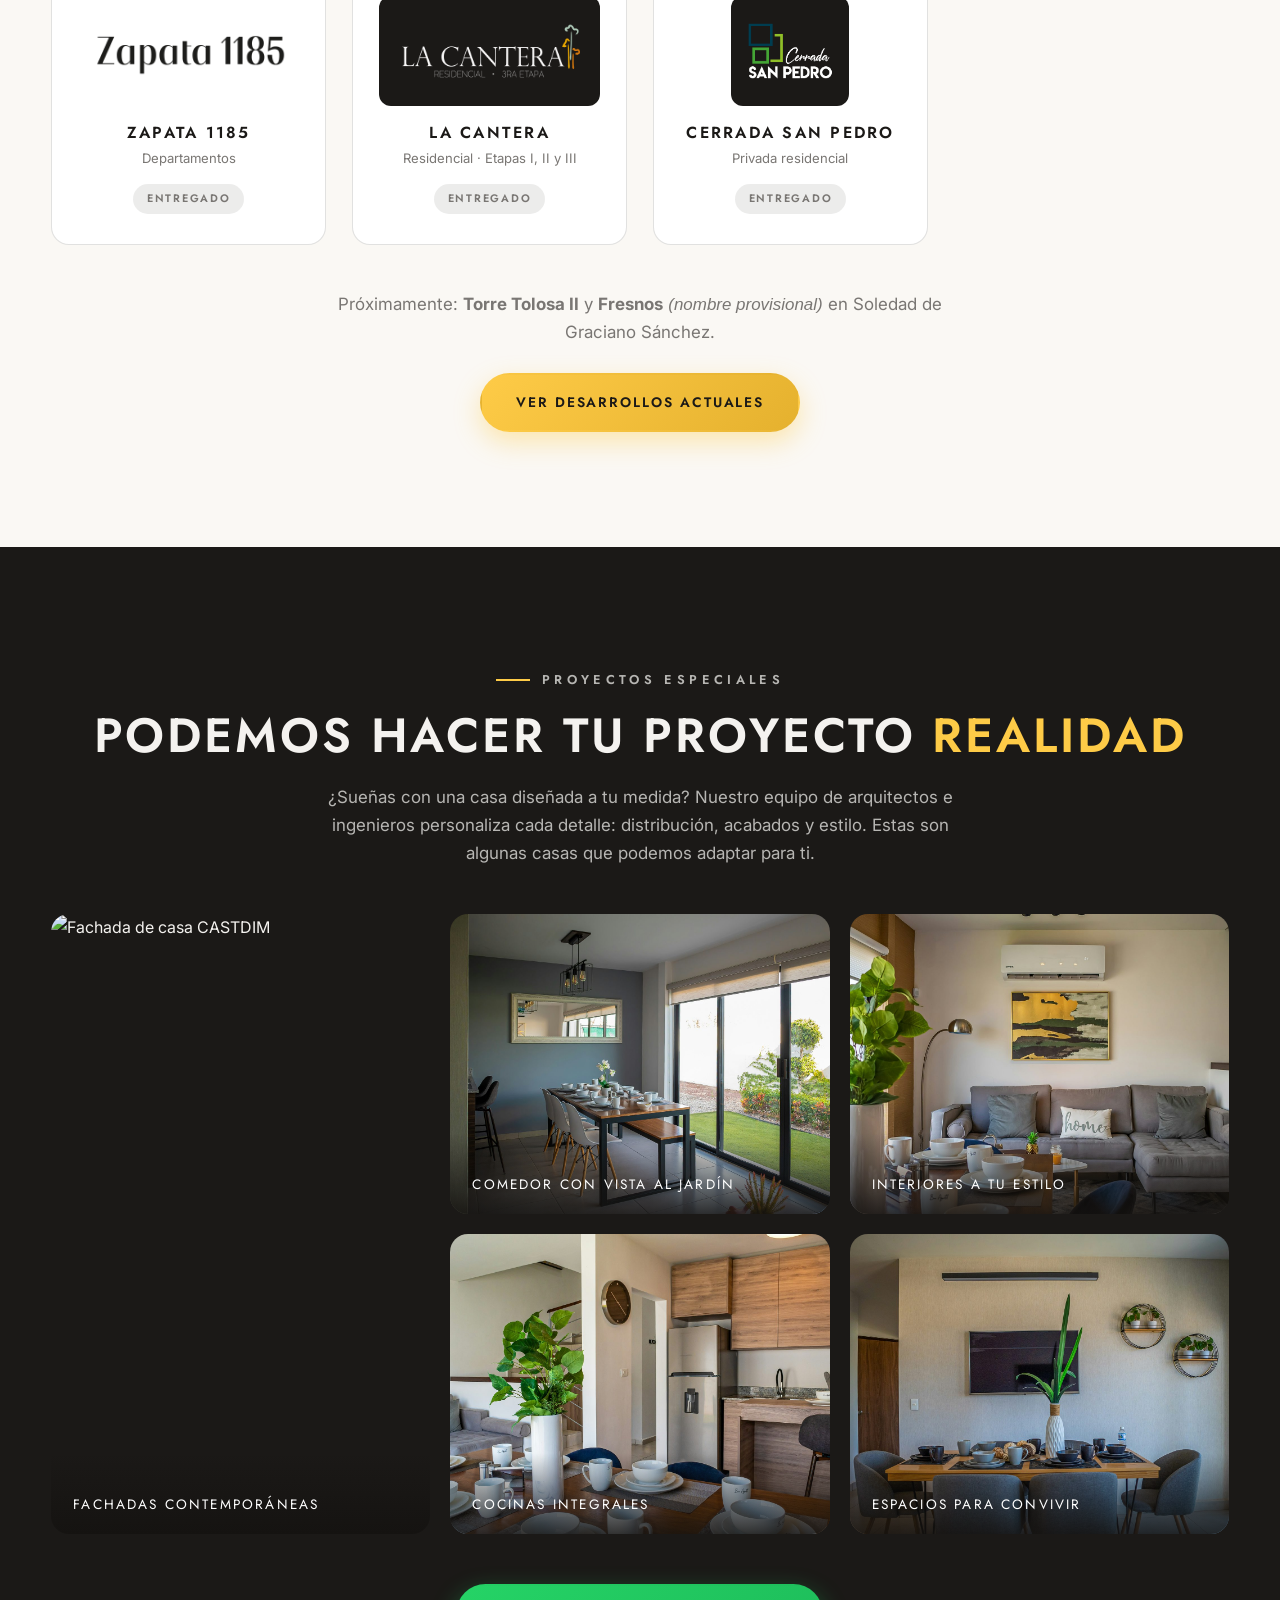
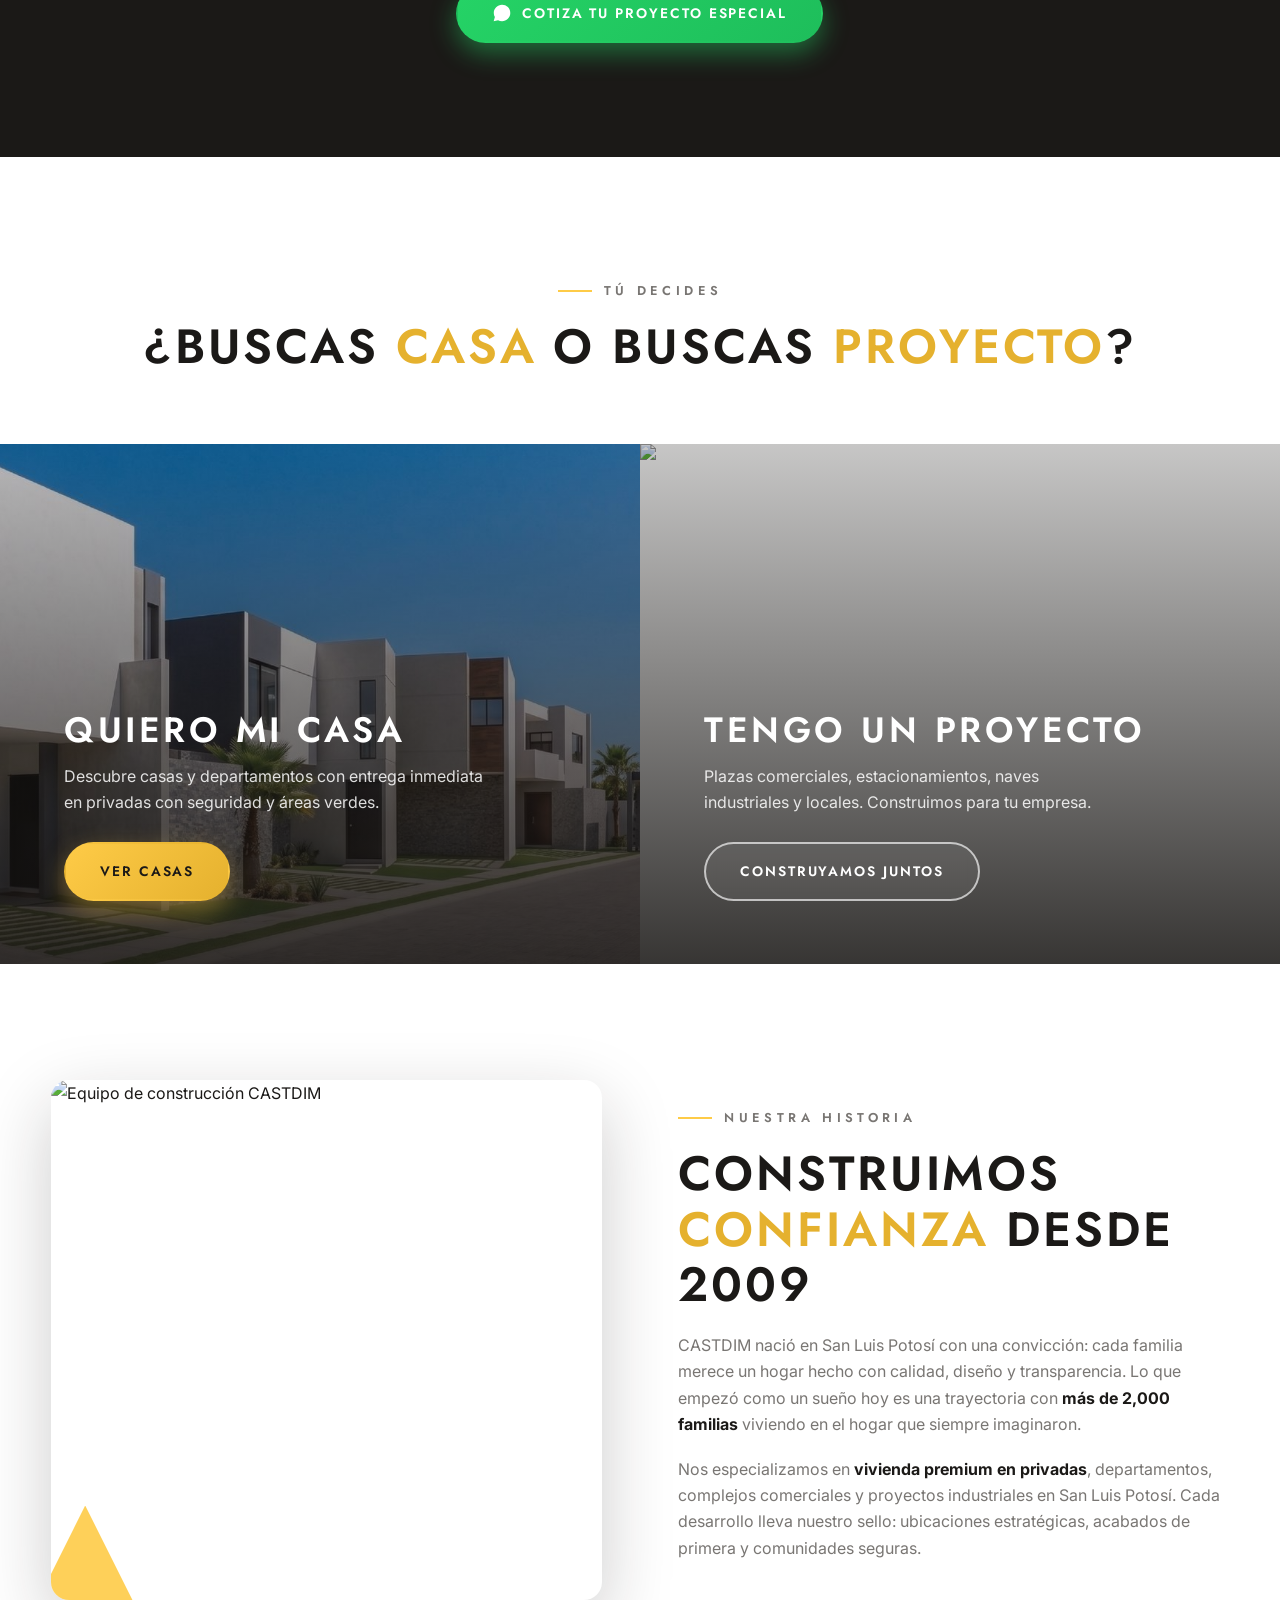
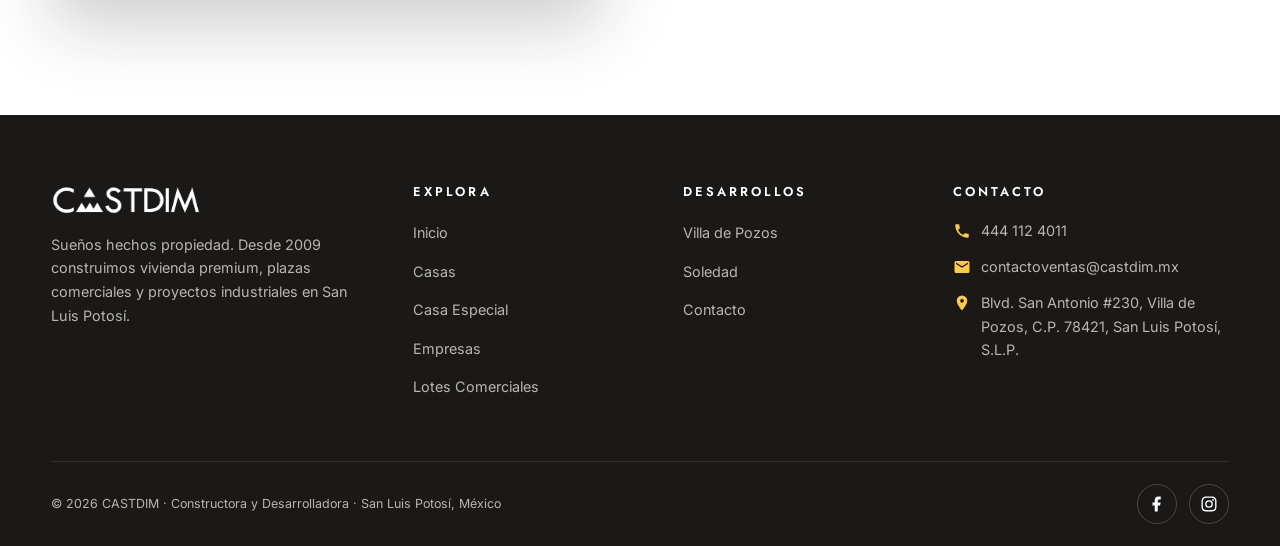
==== commit ea80c913: "Agrega sección Departamentos con filtro y quita franja de estadísticas del home - index.html: elimin" ====
--- a/index.html
+++ b/index.html
@@ -27,20 +27,6 @@
       </div>
     </div>
     <div class="hero__scroll" aria-hidden="true"></div>
-  </section>
-
-  <!-- ============ ESTADÍSTICAS ============ -->
-  <section class="stats">
-    <div class="container stats__grid">
-      <div class="stat reveal">
-        <div class="stat__num" data-count="2000">0<span>+</span></div>
-        <div class="stat__label">Familias en su hogar</div>
-      </div>
-      <div class="stat reveal" data-delay="1">
-        <div class="stat__num" data-count="10">0<span>+</span></div>
-        <div class="stat__label">Desarrollos construidos</div>
-      </div>
-    </div>
   </section>
 
   <!-- ============ NUESTROS PROYECTOS ============ -->
--- a/css/style.css
+++ b/css/style.css
@@ -381,6 +381,48 @@
 .page-hero p { color: rgba(255,255,255,0.85); max-width: 620px; margin-top: 12px; }
 .page-hero .kicker { color: var(--gold); }
 .page-hero .kicker::before { background: var(--gold); }
+
+/* ---------- barra de filtro (casas/departamentos) ---------- */
+.filter-bar {
+  position: sticky;
+  top: var(--nav-h);
+  z-index: 40;
+  background: var(--cream);
+  border-bottom: 1px solid var(--line);
+  padding: 20px 0;
+}
+.filter-bar__inner {
+  display: flex;
+  flex-wrap: wrap;
+  gap: 20px;
+}
+.filter-bar__field {
+  display: flex;
+  flex-direction: column;
+  gap: 6px;
+  min-width: 220px;
+}
+.filter-bar__field label {
+  font-family: var(--font-display);
+  font-size: 0.7rem;
+  font-weight: 600;
+  letter-spacing: 0.16em;
+  text-transform: uppercase;
+  color: var(--stone);
+}
+.filter-bar__field select {
+  font-family: var(--font-body);
+  font-size: 0.98rem;
+  color: var(--ink);
+  background: #fff;
+  border: 1.5px solid var(--line);
+  border-radius: 12px;
+  padding: 12px 16px;
+  outline: none;
+  cursor: pointer;
+  transition: border-color 0.25s ease;
+}
+.filter-bar__field select:focus { border-color: var(--gold); }
 
 /* ---------- franja de estadísticas ---------- */
 .stats {
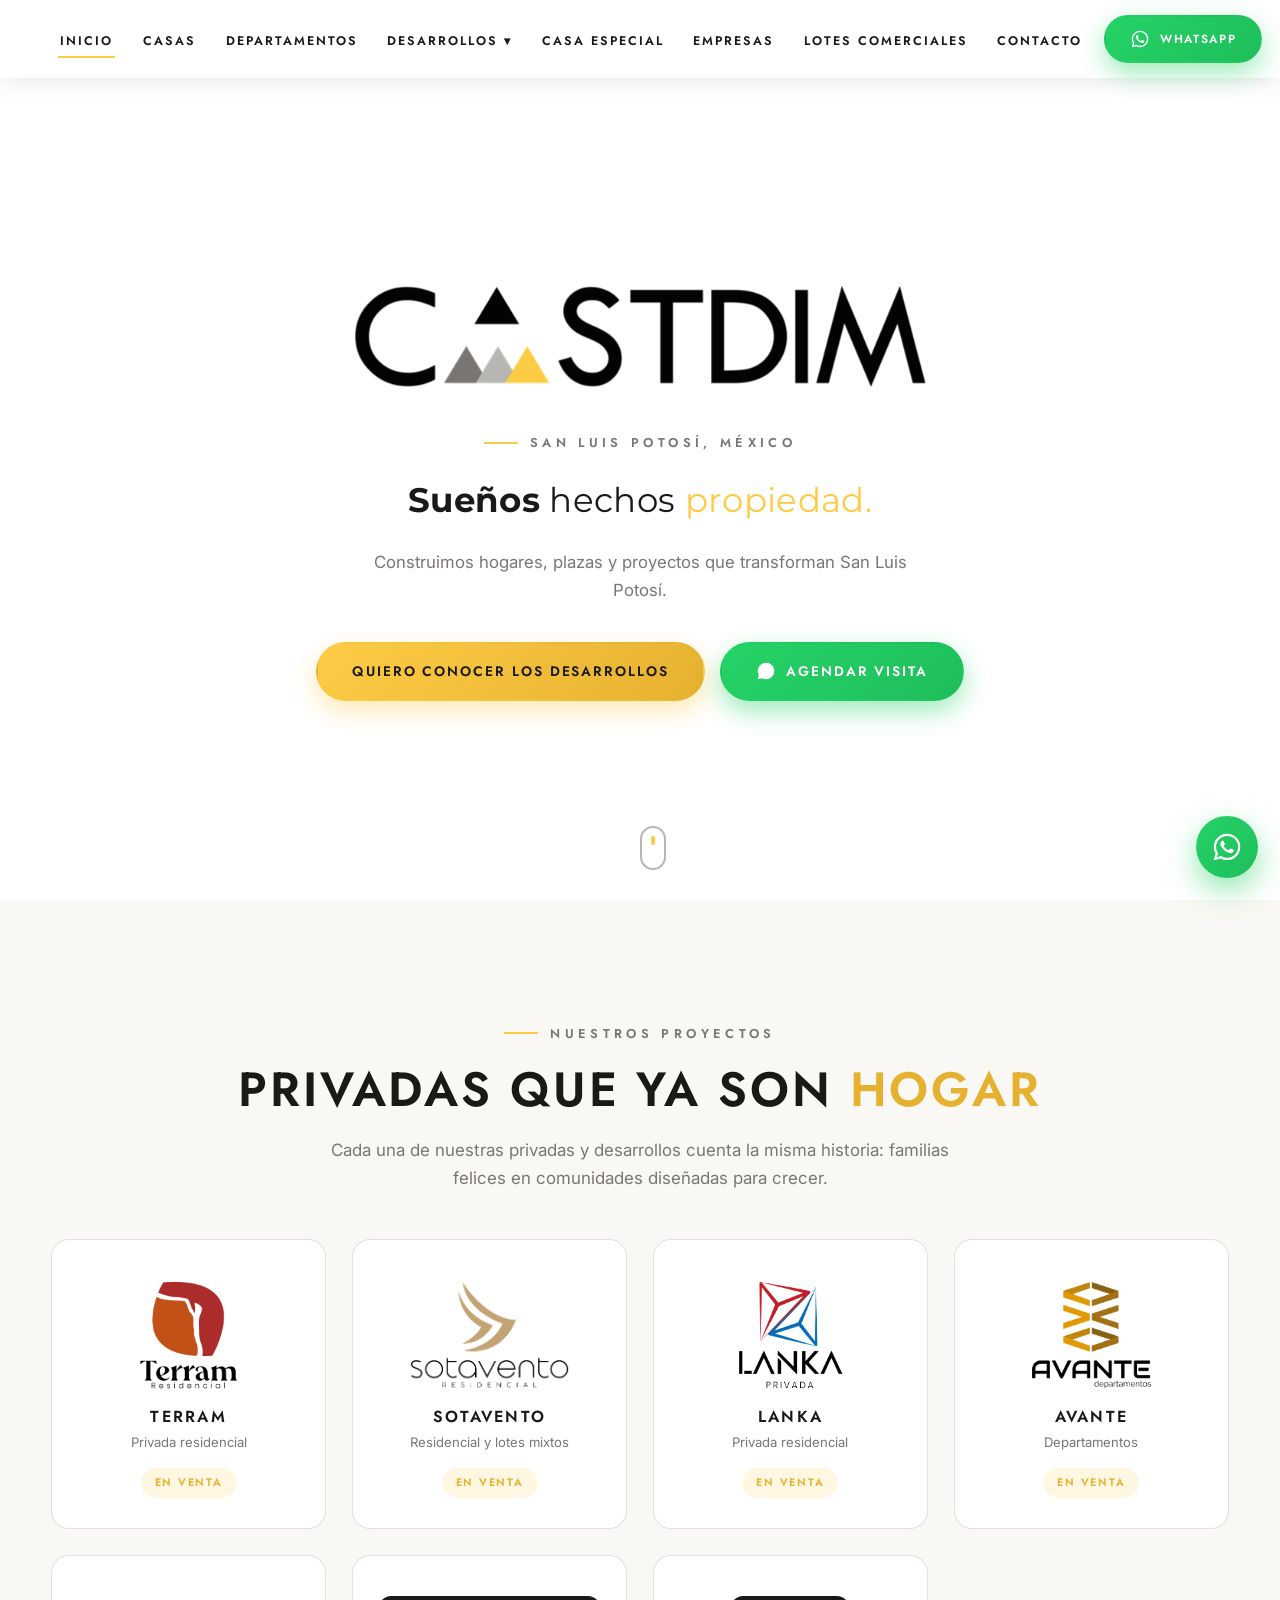
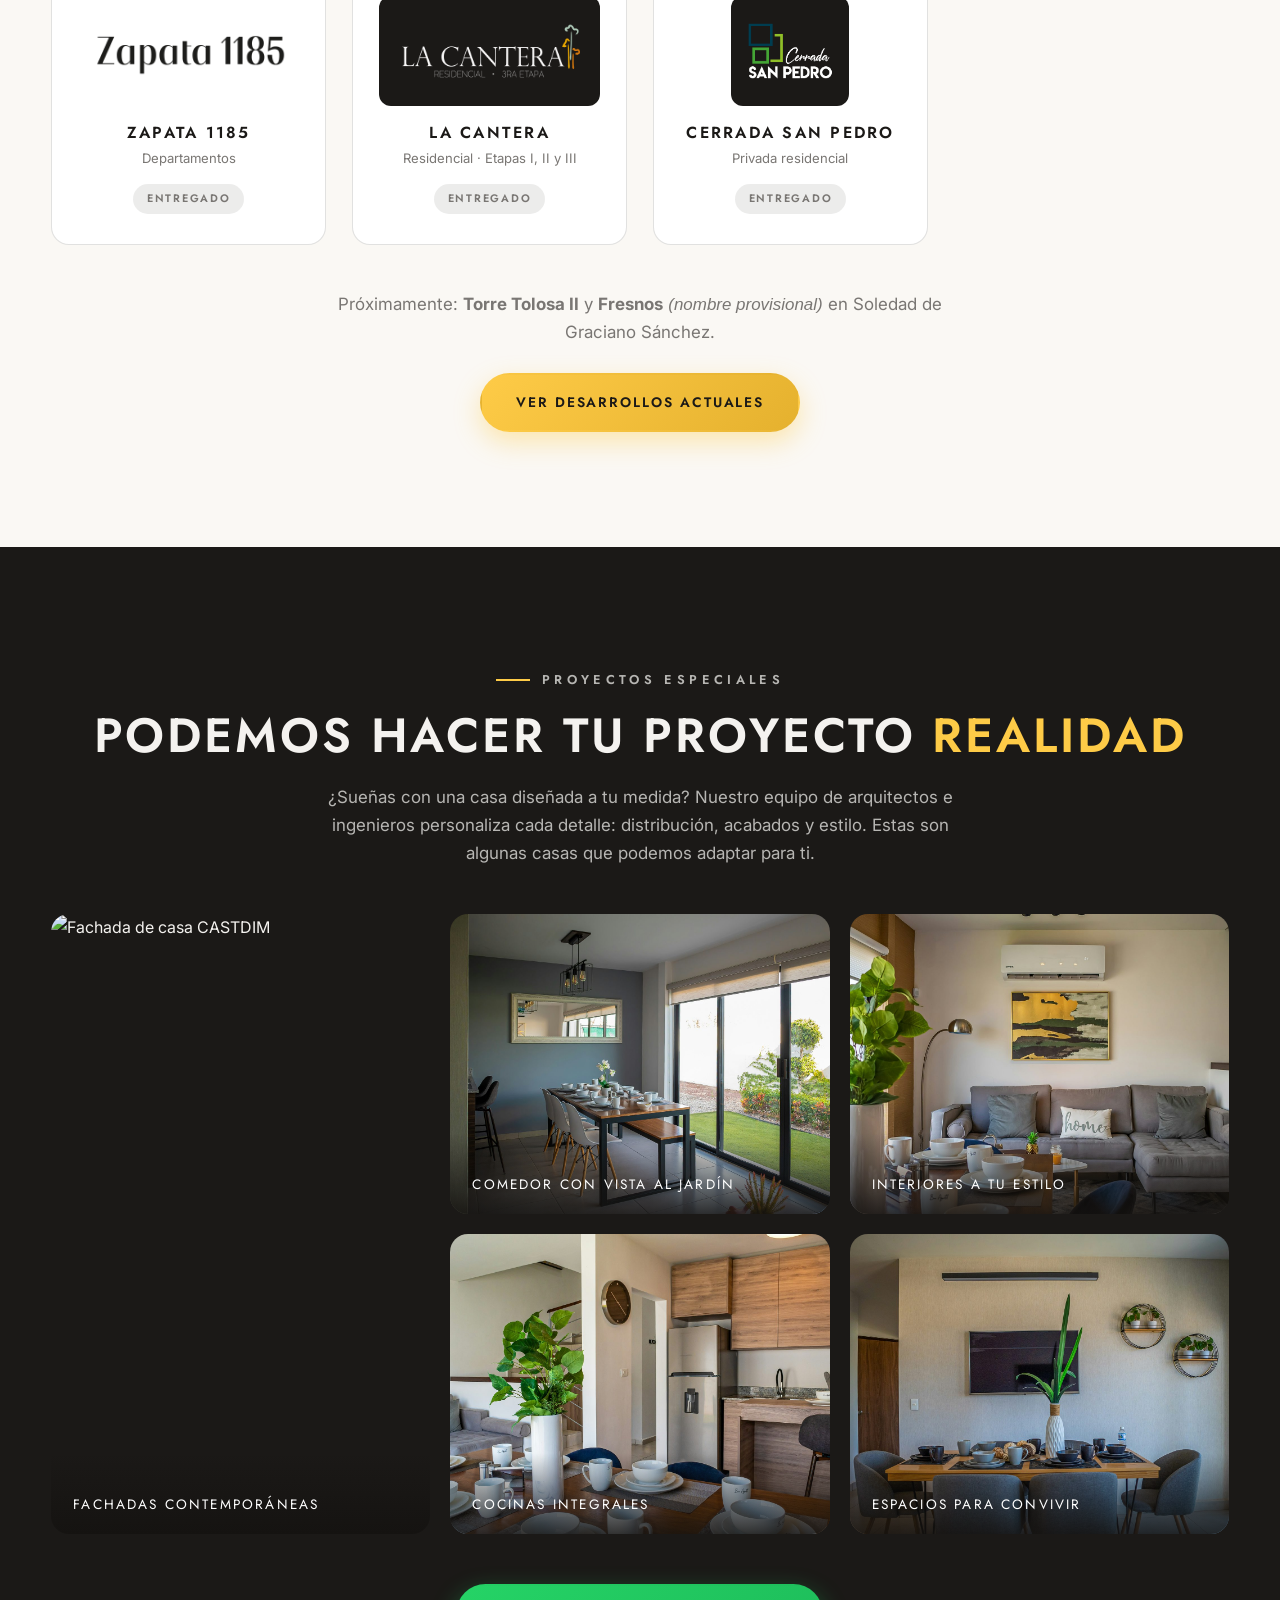
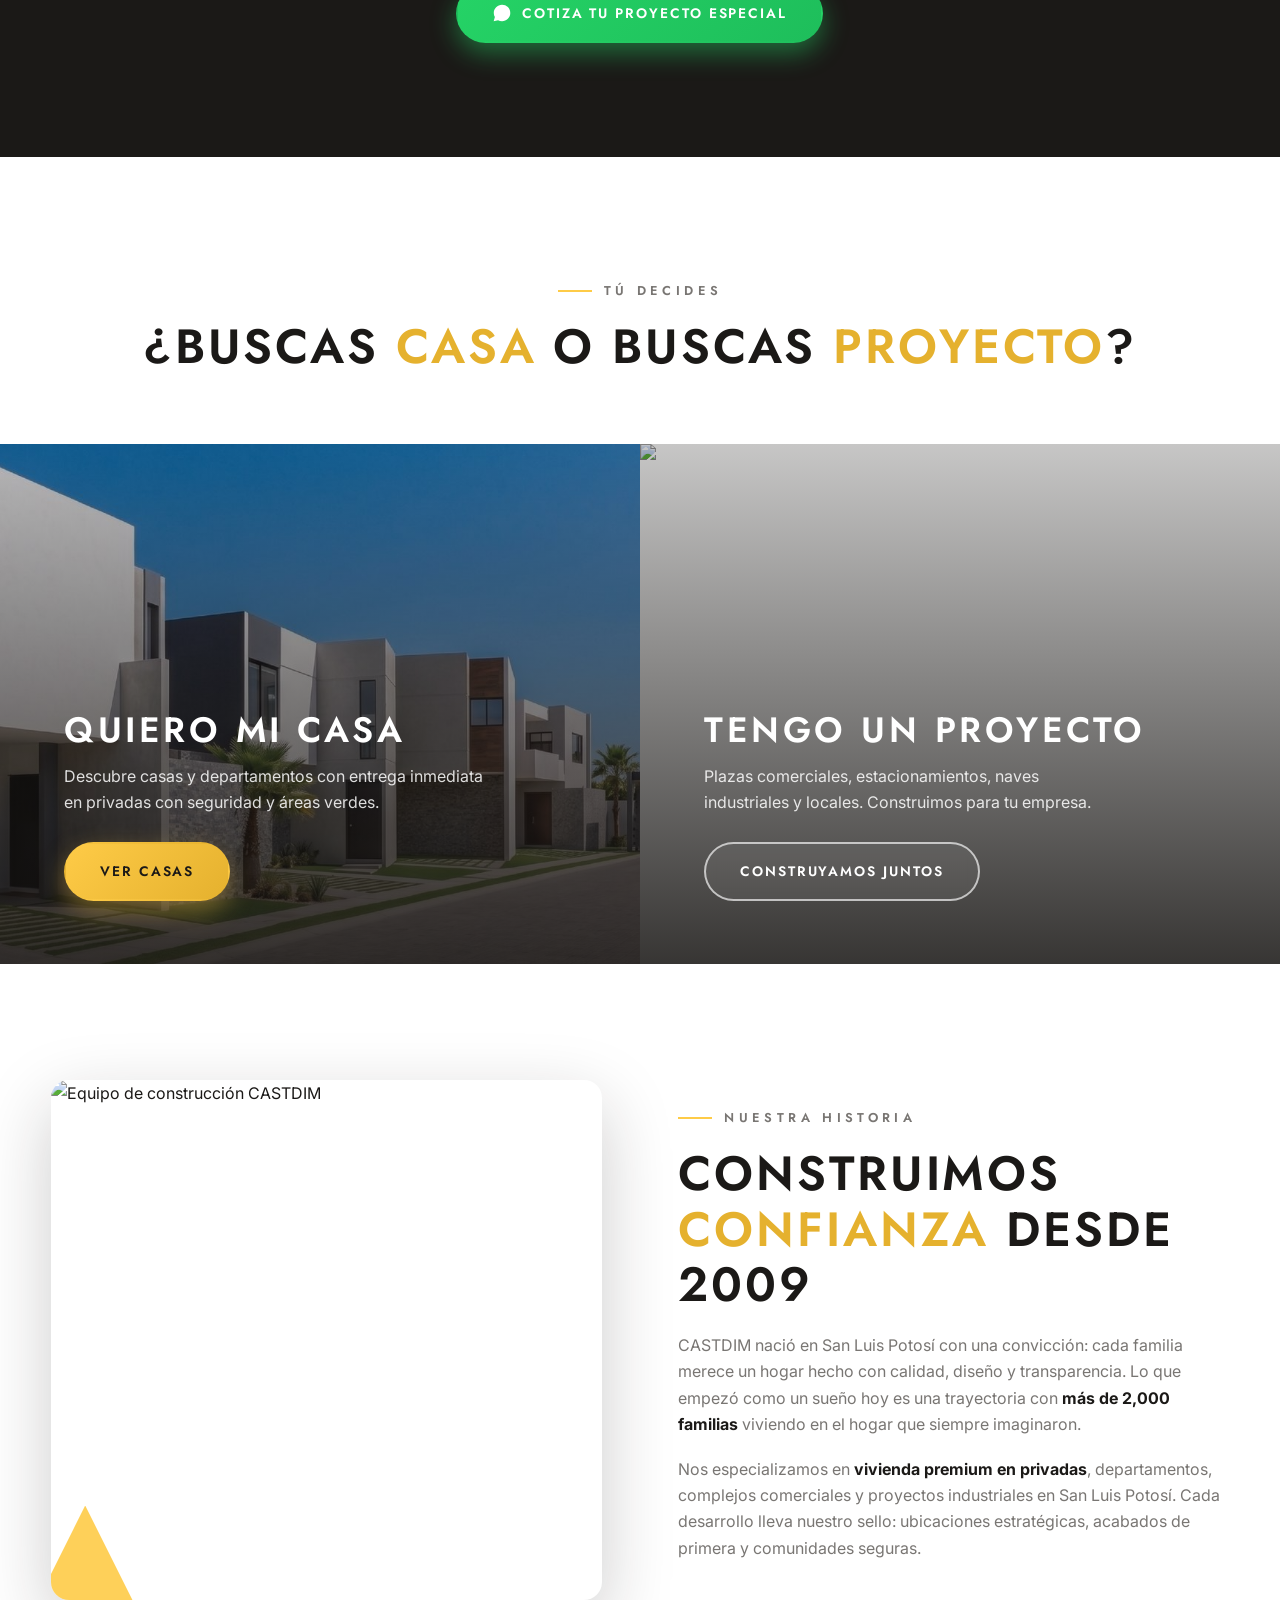
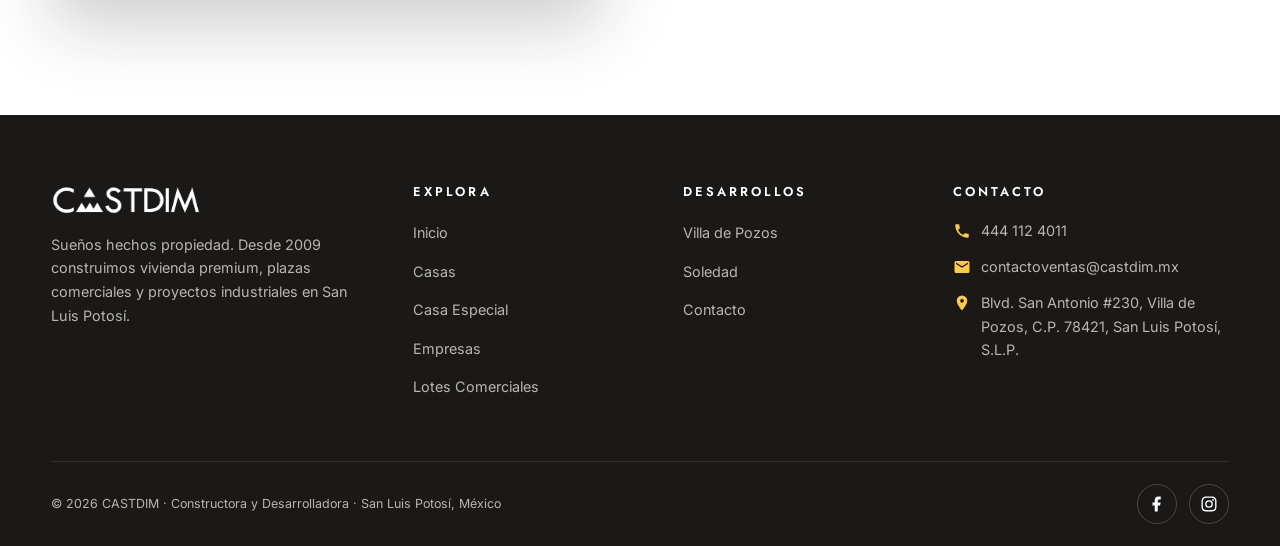
==== commit 61359f1d: "Rediseña los selects del filtro y agrega cache-busting al CSS - Filtro de casas.html: selects tipo p" ====
--- a/index.html
+++ b/index.html
@@ -9,7 +9,7 @@
   <link rel="preconnect" href="https://fonts.googleapis.com">
   <link rel="preconnect" href="https://fonts.gstatic.com" crossorigin>
   <link href="https://fonts.googleapis.com/css2?family=Jost:wght@400;500;600&family=Inter:wght@400;500;600&family=Montserrat:wght@400;700&display=swap" rel="stylesheet">
-  <link rel="stylesheet" href="css/style.css">
+  <link rel="stylesheet" href="css/style.css?v=3">
 </head>
 <body data-page="inicio" data-nav="solid">
   <div id="site-header"></div>
--- a/css/style.css
+++ b/css/style.css
@@ -387,42 +387,54 @@
   position: sticky;
   top: var(--nav-h);
   z-index: 40;
+  background: #fff;
+  padding: 18px 0;
+  box-shadow: var(--shadow-sm);
+}
+.filter-bar__inner {
+  display: flex;
+  flex-wrap: wrap;
+  gap: 16px;
+}
+.filter-bar__field {
+  display: flex;
+  align-items: center;
+  gap: 12px;
+  flex: 1 1 260px;
   background: var(--cream);
-  border-bottom: 1px solid var(--line);
-  padding: 20px 0;
-}
-.filter-bar__inner {
-  display: flex;
-  flex-wrap: wrap;
-  gap: 20px;
-}
-.filter-bar__field {
-  display: flex;
-  flex-direction: column;
-  gap: 6px;
-  min-width: 220px;
-}
+  border: 1.5px solid transparent;
+  border-radius: 999px;
+  padding: 6px 8px 6px 20px;
+  transition: border-color 0.25s ease, box-shadow 0.25s ease;
+}
+.filter-bar__field:focus-within { border-color: var(--gold); box-shadow: 0 0 0 4px rgba(254, 203, 71, 0.2); }
 .filter-bar__field label {
   font-family: var(--font-display);
-  font-size: 0.7rem;
+  font-size: 0.68rem;
   font-weight: 600;
-  letter-spacing: 0.16em;
+  letter-spacing: 0.14em;
   text-transform: uppercase;
   color: var(--stone);
+  white-space: nowrap;
 }
 .filter-bar__field select {
+  flex: 1;
+  appearance: none;
+  -webkit-appearance: none;
+  -moz-appearance: none;
   font-family: var(--font-body);
-  font-size: 0.98rem;
+  font-weight: 500;
+  font-size: 0.95rem;
   color: var(--ink);
-  background: #fff;
-  border: 1.5px solid var(--line);
-  border-radius: 12px;
-  padding: 12px 16px;
+  background: #fff url('data:image/svg+xml;utf8,<svg xmlns="http://www.w3.org/2000/svg" width="12" height="8" viewBox="0 0 12 8"><path d="M1 1l5 5 5-5" fill="none" stroke="%23e5b12e" stroke-width="2" stroke-linecap="round" stroke-linejoin="round"/></svg>') no-repeat right 16px center / 12px 8px;
+  border: none;
+  border-radius: 999px;
+  padding: 11px 40px 11px 16px;
   outline: none;
   cursor: pointer;
-  transition: border-color 0.25s ease;
-}
-.filter-bar__field select:focus { border-color: var(--gold); }
+  transition: box-shadow 0.25s ease;
+}
+.filter-bar__field select:hover { box-shadow: var(--shadow-sm); }
 
 /* ---------- franja de estadísticas ---------- */
 .stats {
